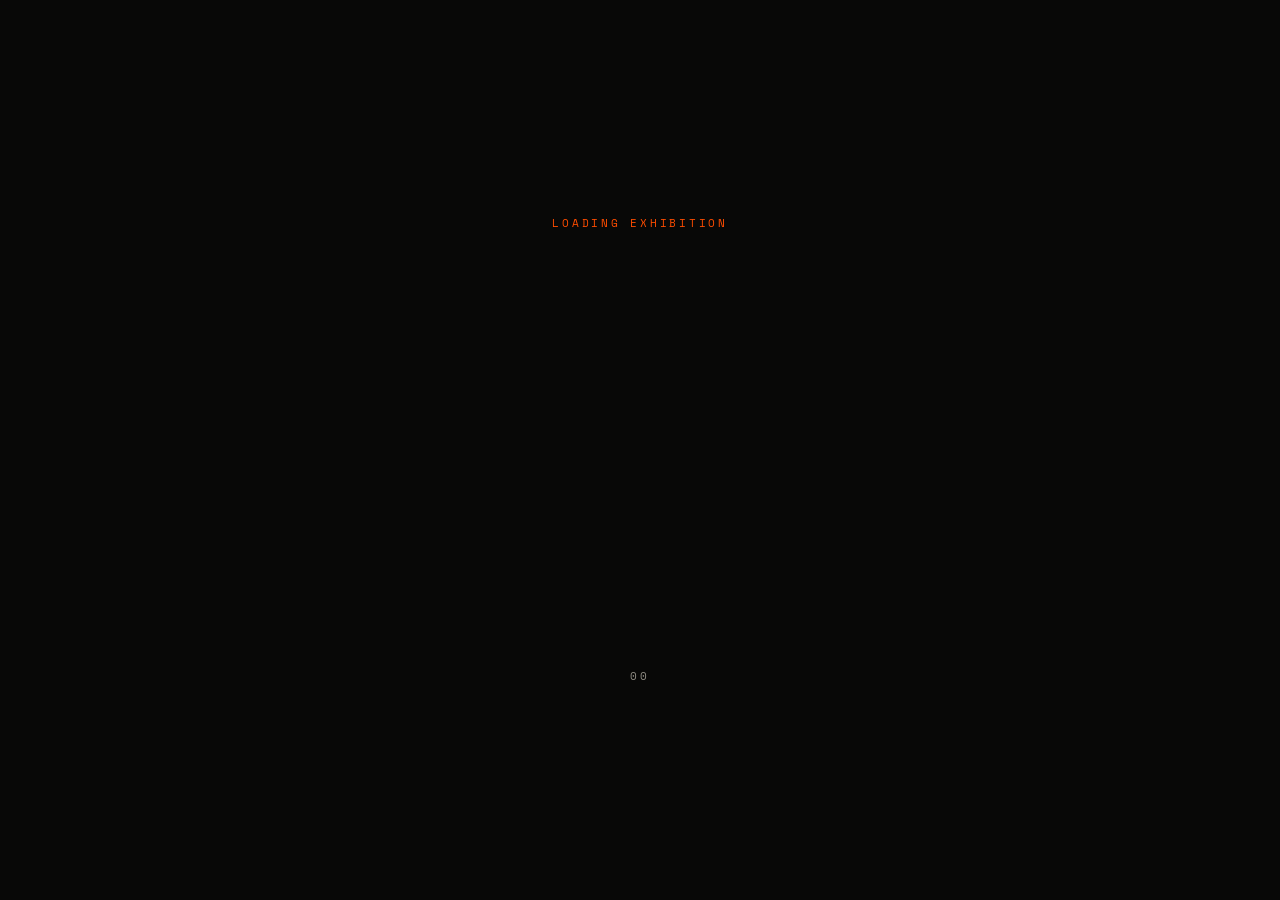
==== archive/index.html @ 97affa8d "feat: redesign photography archive with infinite scatter, cinematic orbit, and dedicated page" ====
<!DOCTYPE html>
<html lang="en">
<head>
  <meta charset="UTF-8" />
  <meta name="viewport" content="width=device-width, initial-scale=1.0, viewport-fit=cover" />
  <title>Photography Archive — Dhrumil Kadchha</title>
  <meta name="description" content="An immersive digital exhibition of photographic work by Dhrumil Kadchha." />
  <link rel="icon" type="image/png" sizes="32x32" href="/favicon-32.png" />
  <link rel="icon" type="image/png" sizes="512x512" href="/favicon-512.png" />
  <link rel="apple-touch-icon" href="/favicon-180.png" />
  <link rel="preconnect" href="https://fonts.googleapis.com" />
  <link rel="preconnect" href="https://fonts.gstatic.com" crossorigin />
  <link href="https://api.fontshare.com/v2/css?f[]=clash-display@500,600,700&display=swap" rel="stylesheet" />
  <link href="https://fonts.googleapis.com/css2?family=Space+Grotesk:wght@300..600&family=Space+Mono:wght@400;700&display=swap" rel="stylesheet" />
  <link rel="stylesheet" href="/css/style.css" />
  <link rel="stylesheet" href="/archive/css/archive.css" />
</head>
<body>

  <!-- Entrance Overlay -->
  <div class="archive-entrance" id="archiveEntrance">
    <div class="archive-entrance__panel archive-entrance__panel--top"></div>
    <div class="archive-entrance__panel archive-entrance__panel--bottom"></div>
    <div class="archive-entrance__label mono">LOADING EXHIBITION</div>
    <div class="archive-entrance__count mono" id="entranceCount">00</div>
  </div>

  <!-- Custom cursor -->
  <div class="cursor" id="cursor" aria-hidden="true">
    <div class="cursor__dot"></div>
    <div class="cursor__label"><span id="cursorLabel">VIEW</span></div>
  </div>

  <!-- Header -->
  <header class="archive-header" id="archiveHeader">
    <a href="/" class="archive-header__logo" data-hover aria-label="Back to Home">
      <span style="font-family:var(--font-wagon);font-style:italic;font-weight:300;font-size:clamp(21px,2.4vw,28px);">DK<span style="font-family:var(--font-pixel);font-style:normal;color:var(--accent);font-size:0.68em;margin-left:1px;">.</span></span>
    </a>
    <div class="archive-header__center mono">EXHIBITION · 01</div>
    <a href="/" class="archive-header__close mono" data-hover>
      <span>CLOSE</span>
      <svg width="14" height="14" viewBox="0 0 14 14" fill="none" stroke="currentColor" stroke-width="1.5"><line x1="1" y1="1" x2="13" y2="13"/><line x1="13" y1="1" x2="1" y2="13"/></svg>
    </a>
  </header>

  <!-- Mode Selector -->
  <nav class="mode-selector" id="modeSelector" aria-label="View Modes">
    <div class="mode-selector__pill">
      <button class="mode-btn is-active" data-mode="vertical" aria-label="Vertical Masonry">
        <svg viewBox="0 0 20 20" fill="none" stroke="currentColor" stroke-width="1.5"><rect x="2" y="2" width="6" height="8" rx="1"/><rect x="12" y="2" width="6" height="5" rx="1"/><rect x="2" y="13" width="6" height="5" rx="1"/><rect x="12" y="10" width="6" height="8" rx="1"/></svg>
        <span class="mode-btn__label mono">FLOW</span>
      </button>
      <button class="mode-btn" data-mode="horizontal" aria-label="Horizontal Reel">
        <svg viewBox="0 0 20 20" fill="none" stroke="currentColor" stroke-width="1.5"><rect x="1" y="5" width="5" height="10" rx="1"/><rect x="7.5" y="5" width="5" height="10" rx="1"/><rect x="14" y="5" width="5" height="10" rx="1"/></svg>
        <span class="mode-btn__label mono">REEL</span>
      </button>
      <button class="mode-btn" data-mode="grid" aria-label="Grid Explorer">
        <svg viewBox="0 0 20 20" fill="none" stroke="currentColor" stroke-width="1.5"><rect x="2" y="2" width="7" height="7" rx="1"/><rect x="11" y="2" width="7" height="7" rx="1"/><rect x="2" y="11" width="7" height="7" rx="1"/><rect x="11" y="11" width="7" height="7" rx="1"/></svg>
        <span class="mode-btn__label mono">GRID</span>
      </button>
      <button class="mode-btn" data-mode="circular" aria-label="Circular Wheel">
        <svg viewBox="0 0 20 20" fill="none" stroke="currentColor" stroke-width="1.5"><circle cx="10" cy="10" r="8"/><circle cx="10" cy="10" r="2"/></svg>
        <span class="mode-btn__label mono">ORBIT</span>
      </button>
      <button class="mode-btn" data-mode="floating" aria-label="Floating Canvas">
        <svg viewBox="0 0 20 20" fill="none" stroke="currentColor" stroke-width="1.5"><rect x="1" y="3" width="5" height="4" rx="1" transform="rotate(-8 3.5 5)"/><rect x="11" y="1" width="6" height="5" rx="1" transform="rotate(5 14 3.5)"/><rect x="3" y="12" width="5" height="6" rx="1" transform="rotate(6 5.5 15)"/><rect x="13" y="13" width="5" height="4" rx="1" transform="rotate(-4 15.5 15)"/></svg>
        <span class="mode-btn__label mono">SCATTER</span>
      </button>
    </div>
  </nav>

  <!-- Image Counter -->
  <div class="archive-counter mono" id="archiveCounter">
    <span id="counterCurrent">01</span> / <span id="counterTotal">00</span>
  </div>

  <main class="archive-main" id="archiveMain">
    <section class="gallery" id="gallery" data-mode="vertical">
      <div class="gallery__wrapper" id="galleryWrapper">
        <!-- JS injects gallery items here -->
      </div>
    </section>
  </main>

  <!-- Fullscreen Lightbox -->
  <div class="lightbox" id="lightbox" aria-hidden="true">
    <div class="lightbox__bg" id="lightboxBg"></div>
    <div class="lightbox__content">
      <div class="lightbox__header">
        <div class="lightbox__meta" id="lightboxMeta">
          <div class="lightbox__title" id="lightboxTitle"></div>
          <div class="lightbox__info mono" id="lightboxInfo"></div>
        </div>
        <button class="lightbox__close mono" id="lightboxClose" data-hover>
          CLOSE
          <svg width="14" height="14" viewBox="0 0 14 14" fill="none" stroke="currentColor" stroke-width="1.5"><line x1="1" y1="1" x2="13" y2="13"/><line x1="13" y1="1" x2="1" y2="13"/></svg>
        </button>
      </div>
      <div class="lightbox__stage" id="lightboxStage">
        <img src="" id="lightboxImg" alt="" />
      </div>
      <button class="lightbox__arrow lightbox__arrow--prev" id="lightboxPrev" aria-label="Previous">
        <svg viewBox="0 0 24 24" fill="none" stroke="currentColor" stroke-width="1.5"><path d="M15 18l-6-6 6-6"/></svg>
      </button>
      <button class="lightbox__arrow lightbox__arrow--next" id="lightboxNext" aria-label="Next">
        <svg viewBox="0 0 24 24" fill="none" stroke="currentColor" stroke-width="1.5"><path d="M9 18l6-6-6-6"/></svg>
      </button>
      <div class="lightbox__counter mono" id="lightboxCounter"></div>
    </div>
  </div>

  <!-- Scripts: GSAP loaded as regular scripts so globals are available -->
  <script src="https://cdnjs.cloudflare.com/ajax/libs/gsap/3.12.5/gsap.min.js"></script>
  <script src="https://cdnjs.cloudflare.com/ajax/libs/gsap/3.12.5/ScrollTrigger.min.js"></script>
  <script src="https://cdnjs.cloudflare.com/ajax/libs/gsap/3.12.5/Observer.min.js"></script>
  <script src="https://cdnjs.cloudflare.com/ajax/libs/gsap/3.12.5/Draggable.min.js"></script>
  <script src="https://cdnjs.cloudflare.com/ajax/libs/gsap/3.12.5/Flip.min.js"></script>

  <!-- Archive JS loaded as plain script (NOT module) so GSAP globals work -->
  <script src="/archive/js/archive.js"></script>
</body>
</html>
---- css/style.css ----
/* ============================================================
   DHRUMIL KADCHHA — Portfolio
   Dark editorial ・ Syne / Space Grotesk / Instrument Serif
   ============================================================ */

/* ---------- Self-hosted fonts ---------- */
@font-face { font-family: "Wagon"; src: url("../fonts/wagon/Wagon-ExtraLight.otf") format("opentype"); font-weight: 300; font-style: normal; font-display: swap; }
@font-face { font-family: "Wagon"; src: url("../fonts/wagon/Wagon-ExtraLightItalic.otf") format("opentype"); font-weight: 300; font-style: italic; font-display: swap; }
@font-face { font-family: "Wagon"; src: url("../fonts/wagon/Wagon-Bold.otf") format("opentype"); font-weight: 700; font-style: normal; font-display: swap; }

@font-face { font-family: "Pixelify Sans"; src: url("../fonts/pixelify-sans/PixelifySans-VariableFont_wght.ttf") format("truetype"); font-weight: 400 700; font-style: normal; font-display: swap; }

@font-face { font-family: "Mango Grotesque"; src: url("../fonts/mango-grotesque/MangoGrotesque-Regular.ttf") format("truetype"); font-weight: 400; font-style: normal; font-display: swap; }
@font-face { font-family: "Mango Grotesque"; src: url("../fonts/mango-grotesque/MangoGrotesque-Medium.ttf") format("truetype"); font-weight: 500; font-style: normal; font-display: swap; }
@font-face { font-family: "Mango Grotesque"; src: url("../fonts/mango-grotesque/MangoGrotesque-SemiBold.ttf") format("truetype"); font-weight: 600; font-style: normal; font-display: swap; }
@font-face { font-family: "Mango Grotesque"; src: url("../fonts/mango-grotesque/MangoGrotesque-Bold.ttf") format("truetype"); font-weight: 700; font-style: normal; font-display: swap; }
@font-face { font-family: "Mango Grotesque"; src: url("../fonts/mango-grotesque/MangoGrotesque-ExtraBold.ttf") format("truetype"); font-weight: 800; font-style: normal; font-display: swap; }
@font-face { font-family: "Mango Grotesque"; src: url("../fonts/mango-grotesque/MangoGrotesque-Black.ttf") format("truetype"); font-weight: 900; font-style: normal; font-display: swap; }

@font-face { font-family: "Instrument Serif"; src: url("../fonts/InstrumentSerif-Regular.ttf") format("truetype"); font-weight: 400; font-style: normal; font-display: swap; }
@font-face { font-family: "Instrument Serif"; src: url("../fonts/InstrumentSerif-Italic.ttf") format("truetype"); font-weight: 400; font-style: italic; font-display: swap; }

:root {
  --bg: #0c0c0a;
  --bg-soft: #131310;
  --bg-soft2: #1a1a16;
  --ink: #eae6dd;
  --ink-dim: #8f8c83;
  --accent: #ff4d00;
  --accent-soft: #ff6a2b;
  --line: rgba(234, 230, 221, 0.14);
  --line-soft: rgba(234, 230, 221, 0.08);
  --font-display: "Clash Display", "Space Grotesk", sans-serif;
  --font-body: "Pixelify Sans", "Space Mono", monospace;
  --font-serif: "Instrument Serif", serif;
  --font-mono: "Space Mono", ui-monospace, "SFMono-Regular", monospace;
  --font-wagon: "Wagon", "Instrument Serif", serif;
  --font-pixel: "Pixelify Sans", "Space Mono", monospace;
  --font-grotesque: "Mango Grotesque", "Space Grotesk", sans-serif;
  --pad: clamp(20px, 4vw, 64px);
  --ease: cubic-bezier(0.22, 1, 0.36, 1);
}

* { margin: 0; padding: 0; box-sizing: border-box; }

html { scrollbar-width: thin; scrollbar-color: var(--ink-dim) var(--bg); }

html.lenis, html.lenis body { height: auto; }
.lenis.lenis-smooth { scroll-behavior: auto !important; }
.lenis.lenis-stopped { overflow: clip; }

body {
  background: var(--bg);
  color: var(--ink);
  font-family: var(--font-body);
  font-weight: 300;
  line-height: 1.5;
  overflow-x: hidden;
  -webkit-font-smoothing: antialiased;
}

img { display: block; width: 100%; height: 100%; object-fit: cover; }
a { color: inherit; text-decoration: none; }
button { font: inherit; color: inherit; background: none; border: none; cursor: pointer; }

.serif { font-family: var(--font-pixel); font-style: normal; font-weight: 400; letter-spacing: 0.01em; }
.mono {
  font-family: var(--font-mono);
  font-size: 11px;
  letter-spacing: 0.14em;
  text-transform: uppercase;
  color: var(--ink-dim);
}

/* ============================================================
   ENTRANCE-STATE GATING + FAILSAFE
   Hidden-until-revealed states ONLY apply when JS is running
   (html.js). If the intro never completes, html.fx-failsafe
   forces everything visible — the page is never stuck blank.
   ============================================================ */
.js .reveal-line { opacity: 0; transform: translateY(28px); }
.js .about__text .line { transform: translateY(110%); }
.js .contact__line--serif .serif { transform: translateY(110%); }
.js .profile__imgwrap { clip-path: inset(0 0 100% 0); }
.js .contact__line:not(.contact__line--serif) .char {
  color: transparent;
  -webkit-text-stroke-width: 1.5px;
  -webkit-text-stroke-color: var(--ink);
}

.fx-failsafe .reveal-line { opacity: 1 !important; transform: none !important; }
.fx-failsafe .about__text .line,
.fx-failsafe .hero__title .char,
.fx-failsafe .section-title .char,
.fx-failsafe .contact__line .char,
.fx-failsafe .contact__line--serif .serif { transform: none !important; }
.fx-failsafe .contact__line .char { color: var(--ink) !important; -webkit-text-stroke-width: 0 !important; }
.fx-failsafe .preloader { display: none !important; }
.fx-failsafe .frame__media img { filter: none !important; }
.fx-failsafe .profile__imgwrap { clip-path: none !important; }
.fx-failsafe .career-row { opacity: 1 !important; transform: none !important; }

/* ---------- Grain ---------- */
.grain {
  position: fixed; inset: -100%;
  width: 300%; height: 300%;
  pointer-events: none;
  z-index: 200;
  opacity: 0.07;
  background-image: url("data:image/svg+xml,%3Csvg viewBox='0 0 256 256' xmlns='http://www.w3.org/2000/svg'%3E%3Cfilter id='n'%3E%3CfeTurbulence type='fractalNoise' baseFrequency='0.85' numOctaves='2' stitchTiles='stitch'/%3E%3C/filter%3E%3Crect width='100%25' height='100%25' filter='url(%23n)'/%3E%3C/svg%3E");
  animation: grain 0.6s steps(4) infinite;
}
@keyframes grain {
  0% { transform: translate(0, 0); }
  25% { transform: translate(-2%, 3%); }
  50% { transform: translate(3%, -2%); }
  75% { transform: translate(-3%, -3%); }
  100% { transform: translate(2%, 2%); }
}

/* ---------- Preloader ---------- */
.preloader { position: fixed; inset: 0; z-index: 300; display: grid; place-items: center; }
.preloader__panel { position: absolute; left: 0; width: 100%; height: 50.5%; background: #080807; }
.preloader__panel--top { top: 0; }
.preloader__panel--bottom { bottom: 0; }
.preloader__inner { position: relative; z-index: 2; text-align: center; }
.preloader__name { font-family: var(--font-display); font-weight: 600; font-size: clamp(40px, 8vw, 110px); letter-spacing: 0.02em; overflow: hidden; }
.js .preloader__name span { display: inline-block; transform: translateY(110%); }
.preloader__count { margin-top: 12px; font-family: var(--font-body); font-size: 13px; letter-spacing: 0.3em; color: var(--accent); }

/* ---------- Cursor ---------- */
.cursor { position: fixed; top: 0; left: 0; z-index: 250; pointer-events: none; mix-blend-mode: difference; }
.cursor__dot {
  position: absolute; top: -5px; left: -5px;
  width: 10px; height: 10px; border-radius: 50%;
  background: var(--ink);
  transition: transform 0.3s var(--ease);
}
.cursor__label {
  position: absolute; top: -32px; left: -32px;
  width: 64px; height: 64px; border-radius: 50%;
  background: var(--ink); color: #0c0c0a;
  display: grid; place-items: center;
  font-family: var(--font-body); font-size: 10px; letter-spacing: 0.18em;
  transform: scale(0);
  transition: transform 0.35s var(--ease);
}
.cursor.is-label .cursor__dot { transform: scale(0); }
.cursor.is-label .cursor__label { transform: scale(1); }
.cursor.is-link .cursor__dot { transform: scale(3.2); }
.cursor.is-hidden { opacity: 0; }
@media (hover: none) { .cursor { display: none; } }

/* ---------- Header / Nav (mono, horizontal) ---------- */
.header {
  position: fixed; top: 0; left: 0; right: 0; z-index: 100;
  display: flex; align-items: center; justify-content: space-between;
  padding: 20px var(--pad);
  mix-blend-mode: difference;
  background: transparent;
  border-bottom: 1px solid transparent;
  transition: transform 0.55s var(--ease), padding 0.45s var(--ease),
              background 0.45s var(--ease), border-color 0.45s var(--ease);
}
.header.is-scrolled {
  padding-top: 14px; padding-bottom: 14px;
  mix-blend-mode: normal;
  background: rgba(12, 12, 10, 0.72);
  -webkit-backdrop-filter: blur(14px) saturate(1.1);
  backdrop-filter: blur(14px) saturate(1.1);
  border-bottom: 1px solid var(--line-soft);
}
.header__logo {
  position: relative;
  display: inline-grid;
  flex-shrink: 0;
  font-family: var(--font-wagon); font-style: italic; font-weight: 300;
  font-size: clamp(21px, 2.4vw, 28px); letter-spacing: 0.01em;
  transition: font-size 0.45s var(--ease);
}
.header.is-scrolled .header__logo { font-size: clamp(20px, 2.1vw, 24px); }

.header__logo-short, .header__logo-full {
  grid-area: 1 / 1;
  white-space: nowrap;
  transition: opacity 0.5s var(--ease), transform 0.5s var(--ease), filter 0.5s var(--ease), font-size 0.45s var(--ease);
}
.header__logo-short { opacity: 0; transform: translateY(6px); filter: blur(3px); font-size: 1.35em; }
.header__logo-full { opacity: 1; transform: translateY(0); filter: blur(0); }

.header.is-scrolled .header__logo-short { opacity: 1; transform: translateY(0); filter: blur(0); }
.header.is-scrolled .header__logo-full { opacity: 0; transform: translateY(-6px); filter: blur(3px); font-size: 1.35em; }

.header.is-scrolled .header__logo:hover .header__logo-short { opacity: 0; transform: translateY(6px); filter: blur(3px); }
.header.is-scrolled .header__logo:hover .header__logo-full { opacity: 1; transform: translateY(0); filter: blur(0); }

.header__logo-dot { font-family: var(--font-pixel); font-style: normal; color: var(--accent); font-size: 0.68em; margin-left: 1px; }

/* Scroll progress hairline (sits just under the header edge) */
.progress { position: fixed; top: 0; left: 0; right: 0; height: 2px; z-index: 105; pointer-events: none; }
.progress span { display: block; height: 100%; width: 100%; background: var(--accent); transform: scaleX(0); transform-origin: left; }

.header__nav { display: flex; gap: clamp(24px, 2.8vw, 50px); }
.nav-link {
  position: relative;
  display: inline-flex; align-items: flex-start; gap: 5px;
  padding-bottom: 4px;
  font-family: var(--font-mono); font-size: 12px; letter-spacing: 0.04em; text-transform: uppercase;
}
.nav-link::after {
  content: ""; position: absolute; left: 14px; right: 0; bottom: 0; height: 1px;
  background: var(--accent);
  transform: scaleX(0); transform-origin: right;
  transition: transform 0.5s var(--ease);
}
.nav-link:hover::after, .nav-link.is-active::after { transform: scaleX(1); transform-origin: left; }
.nav-link__num { font-size: 10px; line-height: 1.6; color: var(--ink-dim); transition: color 0.4s var(--ease); }
.nav-link__label { position: relative; display: block; overflow: hidden; font-weight: 700; font-size: 15px; letter-spacing: 0.03em; }
.nav-link__label span { display: block; transition: transform 0.5s var(--ease), color 0.4s var(--ease); }
.nav-link__label span:last-child { position: absolute; left: 0; top: 0; transform: translateY(100%); color: var(--accent); }
.nav-link:hover .nav-link__label span:first-child { transform: translateY(-100%); }
.nav-link:hover .nav-link__label span:last-child { transform: translateY(0); }
.nav-link.is-active .nav-link__num { color: var(--accent); }
.nav-link.is-active .nav-link__label span:first-child { color: var(--accent); }

@keyframes pulse { 0%, 100% { opacity: 1; } 50% { opacity: 0.3; } }

.header__clock {
  font-family: var(--font-mono); font-size: 11px;
  letter-spacing: 0.08em; text-transform: uppercase; color: var(--ink-dim);
  white-space: nowrap; flex-shrink: 0;
}

/* Menu toggle (mobile) */
.nav-toggle { display: none; align-items: center; gap: 10px; font-family: var(--font-mono); font-size: 12px; letter-spacing: 0.06em; text-transform: uppercase; }
.nav-toggle__txt { position: relative; display: block; overflow: hidden; height: 1.25em; width: 6ch; /* fit the wider "CLOSE" so it isn't clipped */ }
.nav-toggle__txt span { display: block; transition: transform 0.45s var(--ease); }
.nav-toggle__txt span:last-child { position: absolute; top: 0; left: 0; transform: translateY(100%); color: var(--accent); }
.nav-toggle__icon { position: relative; width: 22px; height: 9px; }
.nav-toggle__icon i { position: absolute; left: 0; width: 100%; height: 1.5px; background: currentColor; transition: transform 0.45s var(--ease), top 0.3s var(--ease); }
.nav-toggle__icon i:first-child { top: 0; }
.nav-toggle__icon i:last-child { top: 7px; }
.is-menu-open .nav-toggle__txt span:first-child { transform: translateY(-100%); }
.is-menu-open .nav-toggle__txt span:last-child { transform: translateY(0); }
.is-menu-open .nav-toggle__icon i:first-child { top: 4px; transform: rotate(45deg); }
.is-menu-open .nav-toggle__icon i:last-child { top: 4px; transform: rotate(-45deg); }

/* Fullscreen overlay menu */
.menu { position: fixed; inset: 0; z-index: 95; visibility: hidden; }
.fx-failsafe { opacity: 1; visibility: visible; }

/* ---------- Interactive Cursor Background Glow ---------- */
.cursor-glow {
  position: fixed;
  top: 0; left: 0;
  width: 600px; height: 600px;
  border-radius: 50%;
  background: radial-gradient(circle, rgba(255, 77, 0, 0.12) 0%, rgba(255, 77, 0, 0) 70%);
  pointer-events: none;
  z-index: -1;
  mix-blend-mode: screen;
  transform: translate(-50%, -50%) scale(0);
  opacity: 0;
  will-change: transform, opacity;
  transition: opacity 0.8s var(--ease), transform 0.1s;
}
.cursor-glow.is-active {
  opacity: 1;
}
.cursor-glow.is-hovering {
  background: radial-gradient(circle, rgba(255, 77, 0, 0.22) 0%, rgba(255, 77, 0, 0) 65%);
  transform: translate(-50%, -50%) scale(1.5) !important;
  transition: transform 0.6s var(--ease), background 0.4s var(--ease);
}
.menu.is-open { visibility: visible; }
.menu__bg { position: absolute; inset: 0; background: #0a0a08; transform: scaleY(0); transform-origin: top; }
.menu__inner {
  position: relative; z-index: 1; height: 100%;
  display: flex; flex-direction: column; justify-content: center;
  padding: 96px var(--pad) 40px; opacity: 0;
}
.menu__list { list-style: none; }
.menu__item { overflow: hidden; }
.menu__item a {
  display: flex; align-items: baseline; gap: clamp(12px, 3vw, 20px);
  padding: clamp(5px, 1vh, 12px) 0;
  font-family: var(--font-display); font-weight: 600;
  font-size: clamp(40px, 13vw, 92px); line-height: 1.05;
  text-transform: uppercase; letter-spacing: -0.01em;
  transition: color 0.4s var(--ease);
}
.menu__num { font-family: var(--font-mono); font-weight: 400; font-size: clamp(11px, 2.6vw, 15px); color: var(--ink-dim); }
.menu__txt { display: inline-block; transition: transform 0.5s var(--ease); }
.menu__item a:hover { color: var(--accent); }
.menu__item a:hover .menu__txt { transform: translateX(16px); }
.menu__item a.is-active { color: var(--accent); }
.menu__item a.is-active .menu__num { color: var(--accent); }
.menu__foot {
  margin-top: clamp(32px, 6vh, 64px);
  display: flex; flex-wrap: wrap; align-items: center; gap: 14px 28px;
}
.menu__mail { font-family: var(--font-mono); font-size: clamp(15px, 4vw, 20px); transition: color 0.3s; }
.menu__mail:hover { color: var(--accent); }
.menu__socials { display: flex; gap: 18px; margin-left: auto; }
.menu__socials a { font-family: var(--font-mono); font-size: 11px; letter-spacing: 0.08em; text-transform: uppercase; color: var(--ink-dim); transition: color 0.3s; }
.menu__socials a:hover { color: var(--ink); }
.menu__clock { flex-basis: 100%; }

@media (max-width: 720px) {
  .header__nav, .header__clock { display: none; }
  .nav-toggle { display: inline-flex; }
}

/* ---------- Hero ---------- */
.hero { position: relative; min-height: 100svh; display: flex; align-items: flex-end; overflow: hidden; }
#webgl { position: absolute; inset: 0; width: 100%; height: 100%; }
.hero__content {
  position: relative; z-index: 2;
  width: 100%;
  padding: 0 var(--pad) clamp(28px, 4vh, 56px);
}
.hero__eyebrow {
  display: flex; gap: 14px; align-items: baseline;
  font-size: clamp(13px, 1.4vw, 18px);
  letter-spacing: 0.12em; text-transform: uppercase;
  margin-bottom: clamp(12px, 2vh, 28px);
}
.hero__eyebrow .serif { text-transform: none; letter-spacing: 0; font-size: 1.25em; color: var(--accent); }
.hero__eyebrow-divider { color: var(--ink-dim); }
.hero__title {
  font-family: var(--font-display);
  font-weight: 600;
  /* Conservative fluid fallback; JS fits it precisely to the viewport (fitHero). */
  font-size: clamp(34px, 9vw, 150px);
  line-height: 0.9;
  letter-spacing: -0.015em;
  white-space: nowrap;
}
/* Vertical-only reveal mask: clip top/bottom, never the sides (no letter cut). */
.hero__line {
  display: block;
  clip-path: inset(-0.04em -100vw -0.06em -100vw);
  padding-bottom: 0.02em;
}
.hero__line--offset { text-align: right; }
.hero__line .char { display: inline-block; will-change: transform; }
.hero__bottom {
  display: flex; justify-content: space-between; align-items: flex-end;
  margin-top: clamp(20px, 4vh, 48px);
  gap: 24px;
}
.hero__desc { font-size: clamp(14px, 1.5vw, 18px); color: var(--ink-dim); }
.hero__scroll { display: flex; flex-direction: column; align-items: center; gap: 10px; font-size: 11px; letter-spacing: 0.2em; text-transform: uppercase; color: var(--ink-dim); flex-shrink: 0; }
.hero__scroll-track { width: 1px; height: 56px; background: var(--line); position: relative; overflow: hidden; }
.hero__scroll-thumb { position: absolute; top: -40%; width: 100%; height: 40%; background: var(--accent); animation: scrollThumb 1.8s cubic-bezier(0.65, 0, 0.35, 1) infinite; }
@keyframes scrollThumb { 0% { top: -40%; } 100% { top: 110%; } }

/* ---------- Marquee ---------- */
.marquee { border-top: 1px solid var(--line); border-bottom: 1px solid var(--line); overflow: hidden; padding: 18px 0; }
.marquee__track { display: flex; width: max-content; will-change: transform; }
.marquee__group { display: flex; align-items: center; gap: 36px; padding-right: 36px; white-space: nowrap; }
.marquee__group span {
  font-family: var(--font-display); font-weight: 600;
  font-size: clamp(18px, 2.6vw, 34px);
  text-transform: uppercase; letter-spacing: 0.02em;
}
.marquee__group .serif { text-transform: none; font-weight: 400; color: var(--accent); }
.marquee__group em { color: var(--accent); font-style: normal; font-size: 18px; }

/* ---------- About ---------- */
.about { padding: clamp(90px, 15vh, 180px) var(--pad); max-width: 1280px; }
.about__index { margin-bottom: 36px; }
.about__index::before { content: ""; display: inline-block; width: 36px; height: 1px; background: var(--accent); vertical-align: middle; margin-right: 12px; }
.about__text {
  font-size: clamp(24px, 4vw, 54px);
  line-height: 1.25;
  font-weight: 300;
  letter-spacing: -0.01em;
}
.about__text .serif { color: var(--accent); }
.about__text .line-wrap { display: block; overflow: hidden; padding-bottom: 0.06em; }
.about__text .line { display: block; will-change: transform; }
.about__meta { display: flex; flex-wrap: wrap; gap: clamp(28px, 6vw, 90px); margin-top: clamp(40px, 8vh, 80px); }
.about__meta-item { display: flex; flex-direction: column; gap: 8px; }
.about__meta-item strong { font-weight: 500; font-size: 15px; letter-spacing: 0.02em; }

/* ---------- Profile (portrait ・ story ・ career) ---------- */
.profile {
  display: grid; grid-template-columns: 1fr;
  gap: clamp(36px, 5vw, 72px);
  margin-top: clamp(56px, 10vh, 110px);
  align-items: start;
}
.profile__media { max-width: 460px; }
.profile__imgwrap { aspect-ratio: 3 / 4; overflow: hidden; background: var(--bg-soft); }
.profile__imgwrap img {
  filter: grayscale(0.35) contrast(1.03);
  transition: filter 0.7s var(--ease);
  will-change: transform;
}
.profile__media:hover .profile__imgwrap img { filter: grayscale(0) contrast(1); }
.profile__media figcaption { margin-top: 12px; }
.profile__block { margin-bottom: clamp(22px, 3.5vh, 34px); }
.profile__block h3 { margin-bottom: 10px; }
.profile__block h3::before { content: ""; display: inline-block; width: 22px; height: 1px; background: var(--accent); vertical-align: middle; margin-right: 10px; }
.profile__block p { font-size: 15px; line-height: 1.65; font-weight: 300; color: var(--ink); max-width: 52ch; }
.profile__career { list-style: none; margin-top: clamp(28px, 4vh, 44px); border-top: 1px solid var(--line); }
.career-row {
  display: grid; grid-template-columns: minmax(140px, 0.38fr) 1fr;
  gap: 18px; align-items: baseline;
  padding: clamp(14px, 2vh, 20px) 0;
  border-bottom: 1px solid var(--line);
  transition: padding-left 0.4s var(--ease);
}
.career-row__year { color: var(--ink-dim); transition: color 0.3s var(--ease); }
.career-row__what { font-size: clamp(15px, 1.5vw, 19px); font-weight: 400; letter-spacing: 0.01em; }
.career-row__what .serif { color: var(--accent); font-size: 1.12em; }
.career-row:hover { padding-left: 10px; }
.career-row:hover .career-row__year { color: var(--accent); }
@media (min-width: 1000px) {
  .profile { grid-template-columns: minmax(300px, 0.8fr) 1.2fr; }
}
@media (max-width: 640px) {
  .career-row { grid-template-columns: 1fr; gap: 4px; }
}

/* ---------- Section title ---------- */
.section-title {
  font-family: var(--font-display); font-weight: 600;
  font-size: clamp(48px, 11vw, 180px);
  line-height: 1; letter-spacing: -0.015em;
  overflow: hidden; padding-bottom: 0.08em; margin-bottom: -0.04em;
  white-space: nowrap;
}
.section-title .char { display: inline-block; will-change: transform; }

/* ---------- Work ---------- */
.work { position: relative; }
.work__head { padding: 0 var(--pad) clamp(30px, 6vh, 60px); }
.work__pin { overflow: hidden; }
.work__track {
  display: flex; gap: clamp(20px, 3vw, 48px);
  padding: 0 var(--pad) clamp(60px, 10vh, 110px);
  width: max-content;
  will-change: transform;
}
.work-card { width: clamp(280px, 34vw, 480px); flex-shrink: 0; }
.work-card { cursor: pointer; }
.work-card__img {
  aspect-ratio: 9 / 11; overflow: hidden;
  background: var(--bg-soft);
  will-change: transform;
}
.work-card__info h3 { transition: color 0.35s var(--ease); }
.work-card:hover .work-card__info h3 { color: var(--accent); }
.work-card:focus-visible { outline: 2px solid var(--accent); outline-offset: 4px; }
.work-card__img img {
  object-fit: cover;
  transform: scale(1.08);
  transition: transform 0.9s var(--ease), filter 0.9s;
  filter: saturate(0.85);
}
.work-card:hover .work-card__img img { transform: scale(1.0); filter: saturate(1.1); }
.work-card__info { padding-top: 18px; border-top: 1px solid var(--line); margin-top: 18px; position: relative; }
.work-card__num { position: absolute; right: 0; top: 18px; color: var(--accent); }
.work-card__info h3 { font-family: var(--font-grotesque); font-weight: 600; font-size: clamp(22px, 2.4vw, 32px); text-transform: uppercase; }
.work-card__info p { color: var(--ink-dim); font-size: 14px; margin-top: 4px; }
.work-card__tags { display: flex; gap: 8px; margin-top: 14px; }
.work-card__tags span {
  font-size: 10px; letter-spacing: 0.12em; text-transform: uppercase;
  border: 1px solid var(--line); border-radius: 999px;
  padding: 5px 12px; color: var(--ink-dim);
}

/* ---------- Archive ---------- */
.archive { position: relative; padding-top: clamp(80px, 14vh, 160px); border-top: 1px solid var(--line); }
.archive__head { padding: 0 var(--pad); max-width: 1280px; }
.archive__sub { margin-top: 16px; color: var(--ink-dim); font-size: clamp(14px, 1.5vw, 17px); max-width: 46ch; }
.archive__sub .serif { color: var(--accent); font-size: 1.15em; }

/* Contact sheet — "develop the roll" */
.sheet { min-height: 100svh; display: flex; flex-direction: column; justify-content: center; padding: 8vh var(--pad); overflow: hidden; /* contain scattered cells (transforms grow scroll area) */ }
.sheet__grid {
  display: grid;
  grid-template-columns: repeat(5, 1fr);
  gap: clamp(10px, 1.4vw, 20px);
  align-items: start;
}
.sheet__cell {
  position: relative;
  aspect-ratio: 3 / 4;
  background: var(--bg-soft);
  overflow: hidden;
  cursor: zoom-in;
}
.sheet__cell:focus-visible { outline: 2px solid var(--accent); outline-offset: 3px; }
.sheet__cell img { width: 100%; height: 100%; object-fit: cover; filter: grayscale(0.55) contrast(1.08) brightness(0.92); transition: filter 0.6s var(--ease); }
.sheet__cell:hover img { filter: grayscale(0) contrast(1) brightness(1); }
.sheet__caption { text-align: center; margin-top: 28px; color: var(--ink-dim); }

/* ============================================================
   FILM REEL — draggable / inertial / develop-in-focus
   ============================================================ */
.reel {
  margin-top: clamp(40px, 7vh, 90px);
  position: relative;
  padding-bottom: clamp(30px, 5vh, 56px);
  overflow: hidden; /* clip the wide rail so it never creates page-wide scroll */
}
.reel__rail {
  display: flex;
  align-items: center;
  gap: clamp(20px, 3vw, 56px);
  padding: clamp(20px, 4vh, 60px) var(--pad);
  width: max-content;
  will-change: transform;
  cursor: grab;
  touch-action: pan-y;
}
.reel__rail.is-dragging { cursor: grabbing; }

.frame {
  position: relative;
  width: clamp(230px, 30vw, 440px);
  flex-shrink: 0;
  will-change: transform;
  transition: transform 0.6s var(--ease);
}
.frame:hover, .frame.is-focus {
  transform: scale(1.03);
  z-index: 2;
}
.frame__media {
  position: relative;
  overflow: hidden;
  background: var(--bg-soft);
  border-radius: 2px;
}
.frame__media::after {
  /* darkroom vignette while "undeveloped" */
  content: ""; position: absolute; inset: 0; z-index: 1;
  background: radial-gradient(120% 120% at 50% 50%, transparent 55%, rgba(8, 8, 7, 0.55));
  opacity: 1; transition: opacity 0.7s var(--ease);
  pointer-events: none;
}
.frame__media img {
  height: auto;
  object-fit: cover;
  filter: grayscale(0.85) contrast(1.12) brightness(0.78);
  transition: filter 1s var(--ease);
}
.frame:hover .frame__media::after,
.frame.is-focus .frame__media::after { opacity: 0; }
.frame:hover .frame__media img,
.frame.is-focus .frame__media img { filter: grayscale(0) contrast(1) brightness(1); }

.frame__cap {
  display: grid;
  grid-template-columns: auto 1fr;
  align-items: baseline;
  column-gap: 12px;
  margin-top: 16px;
  padding-top: 14px;
  border-top: 1px solid var(--line);
}
.frame__num { color: var(--accent); grid-row: 1 / span 2; }
.frame__title {
  font-family: var(--font-display); font-weight: 600;
  font-size: clamp(16px, 1.5vw, 22px);
  text-transform: uppercase; line-height: 1.05;
  letter-spacing: 0.01em;
  transition: color 0.4s var(--ease);
}
.frame.is-focus .frame__title { color: var(--ink); }
.frame__meta { font-size: 10px; margin-top: 4px; }

.reel__hud {
  display: flex; align-items: center; gap: clamp(16px, 3vw, 40px);
  padding: 0 var(--pad);
  margin-top: 8px;
}
.reel__hint { display: flex; align-items: center; gap: 9px; flex-shrink: 0; }
.reel__hint-dot { width: 6px; height: 6px; border-radius: 50%; background: var(--accent); animation: pulse 2s infinite; }
.reel__progress { flex: 1; height: 1px; background: var(--line); position: relative; overflow: hidden; }
.reel__bar { position: absolute; left: 0; top: 0; height: 100%; width: 12%; background: var(--accent); transform-origin: left; }
.reel__count { flex-shrink: 0; }
.reel__count b { color: var(--ink); font-weight: 400; }

/* ============================================================
   LIGHTBOX
   ============================================================ */
.lightbox {
  position: fixed; inset: 0; z-index: 400;
  display: flex; align-items: center; justify-content: center;
  padding: clamp(20px, 5vw, 80px);
  visibility: hidden;
}
.lightbox.is-open { visibility: visible; }
.lightbox__backdrop {
  position: absolute; inset: 0;
  background: rgba(8, 8, 7, 0.86);
  backdrop-filter: blur(8px); -webkit-backdrop-filter: blur(8px);
  opacity: 0;
}
.lightbox__stage {
  position: relative; z-index: 2;
  display: flex; flex-direction: column; align-items: center; gap: 20px;
  max-width: 100%; max-height: 100%;
}
.lightbox__imgwrap {
  overflow: hidden; border-radius: 2px;
  max-height: 76vh; max-width: min(92vw, 1100px);
  background: var(--bg-soft);
  box-shadow: 0 40px 120px rgba(0, 0, 0, 0.6);
}
.lightbox__imgwrap img { width: auto; height: auto; max-height: 76vh; max-width: min(92vw, 1100px); object-fit: contain; }
.lightbox__meta { text-align: center; }
.lightbox__meta #lightboxNum { color: var(--accent); }
.lightbox__meta h3 { font-family: var(--font-display); font-weight: 600; font-size: clamp(20px, 3vw, 36px); text-transform: uppercase; margin: 6px 0; }
.lightbox__close {
  position: absolute; top: clamp(16px, 3vw, 36px); right: clamp(16px, 3vw, 36px); z-index: 3;
  width: 52px; height: 52px; border: 1px solid var(--line); border-radius: 50%;
  display: grid; place-items: center;
  transition: background 0.3s, border-color 0.3s, transform 0.3s var(--ease);
}
.lightbox__close span { position: absolute; width: 18px; height: 1.5px; background: var(--ink); }
.lightbox__close span:first-child { transform: rotate(45deg); }
.lightbox__close span:last-child { transform: rotate(-45deg); }
.lightbox__close:hover { background: var(--accent); border-color: var(--accent); transform: rotate(90deg); }
.lightbox__nav {
  position: absolute; z-index: 3; bottom: clamp(16px, 3vw, 36px); right: clamp(16px, 3vw, 36px);
  display: flex; gap: 10px;
}
.lightbox__arrow {
  width: 52px; height: 52px; border: 1px solid var(--line); border-radius: 50%;
  display: grid; place-items: center; font-size: 18px; color: var(--ink);
  transition: background 0.3s, border-color 0.3s, color 0.3s;
}
.lightbox__arrow:hover { background: var(--ink); color: var(--bg); border-color: var(--ink); }

/* ============================================================
   PROJECT CASE STUDY (detail view) — matches the dark/orange design
   ============================================================ */
.case { position: fixed; inset: 0; z-index: 420; visibility: hidden; }
.case.is-open { visibility: visible; }
.case__backdrop { position: absolute; inset: 0; background: rgba(8, 8, 7, 0.92); backdrop-filter: blur(8px); -webkit-backdrop-filter: blur(8px); opacity: 0; }
.case__scroll { position: absolute; inset: 0; overflow-y: auto; overflow-x: hidden; -webkit-overflow-scrolling: touch; opacity: 0; }
.case__inner { max-width: 1040px; margin: 0 auto; padding: clamp(78px, 12vh, 132px) var(--pad) clamp(60px, 10vh, 110px); }
.case__close {
  position: fixed; top: clamp(16px, 3vw, 32px); right: clamp(16px, 3vw, 32px); z-index: 3;
  width: 52px; height: 52px; border: 1px solid var(--line); border-radius: 50%;
  display: grid; place-items: center; background: rgba(12, 12, 10, 0.6);
  transition: background 0.3s, border-color 0.3s, transform 0.3s var(--ease);
}
.case__close span { position: absolute; width: 18px; height: 1.5px; background: var(--ink); }
.case__close span:first-child { transform: rotate(45deg); }
.case__close span:last-child { transform: rotate(-45deg); }
.case__close:hover { background: var(--accent); border-color: var(--accent); transform: rotate(90deg); }

.case__eyebrow { display: flex; gap: 14px; align-items: center; flex-wrap: wrap; margin-bottom: 20px; }
.case__eyebrow .mono { color: var(--accent); }
.case__badge { border: 1px solid var(--accent); color: var(--accent); border-radius: 999px; padding: 5px 12px; font-family: var(--font-mono); font-size: 10px; letter-spacing: 0.1em; text-transform: uppercase; }
.case__title { font-family: var(--font-display); font-weight: 600; font-size: clamp(40px, 8vw, 100px); line-height: 0.92; letter-spacing: -0.02em; text-transform: uppercase; }
.case__kind { display: block; font-family: var(--font-body); font-weight: 400; text-transform: none; font-size: clamp(14px, 1.6vw, 19px); color: var(--ink-dim); letter-spacing: 0; margin-top: 14px; }
.case__lead { font-size: clamp(19px, 2.4vw, 30px); font-weight: 300; line-height: 1.35; letter-spacing: -0.01em; margin: clamp(26px, 4vh, 44px) 0; max-width: 34ch; }
.case__lead .serif { color: var(--accent); }
.case__hero { aspect-ratio: 16 / 10; overflow: hidden; background: var(--bg-soft); border: 1px solid var(--line-soft); margin: clamp(26px, 4vh, 44px) 0; }
.case__hero img { object-fit: contain; background: #060605; }
.case__stats { display: grid; grid-template-columns: repeat(4, 1fr); gap: 1px; background: var(--line); border: 1px solid var(--line); margin: clamp(26px, 4vh, 44px) 0; }
.case__stat { background: var(--bg); padding: clamp(18px, 3vw, 30px); }
.case__stat b { display: block; font-family: var(--font-display); font-weight: 600; font-size: clamp(24px, 3.4vw, 44px); letter-spacing: -0.02em; color: var(--accent); }
.case__stat span { font-family: var(--font-mono); font-size: 10px; letter-spacing: 0.1em; text-transform: uppercase; color: var(--ink-dim); margin-top: 8px; display: block; }
.case__label { font-family: var(--font-mono); font-size: 11px; letter-spacing: 0.14em; text-transform: uppercase; color: var(--ink-dim); margin: clamp(36px, 6vh, 64px) 0 22px; padding-top: 20px; border-top: 1px solid var(--line); }
.case__caps { display: grid; grid-template-columns: repeat(2, 1fr); gap: clamp(20px, 3vw, 38px); }
.case__cap h4 { font-family: var(--font-grotesque); font-weight: 600; font-size: clamp(17px, 1.7vw, 22px); letter-spacing: -0.01em; }
.case__cap p { color: var(--ink-dim); font-size: 15px; line-height: 1.6; margin-top: 8px; }
.case__foot { margin-top: clamp(44px, 7vh, 80px); padding-top: 26px; border-top: 1px solid var(--line); display: flex; flex-wrap: wrap; gap: 18px; align-items: center; justify-content: space-between; }
.case__tags { display: flex; flex-wrap: wrap; gap: 8px; }
.case__tags span { font-family: var(--font-mono); font-size: 10px; letter-spacing: 0.1em; text-transform: uppercase; border: 1px solid var(--line); border-radius: 999px; padding: 6px 13px; color: var(--ink-dim); }
.case__next { font-family: var(--font-mono); font-size: 12px; letter-spacing: 0.08em; text-transform: uppercase; display: inline-flex; align-items: center; gap: 10px; color: var(--ink-dim); transition: color 0.3s; }
.case__next:hover { color: var(--accent); }
.case__next b { color: var(--ink); font-weight: 400; }

@media (max-width: 760px) {
  .case__stats { grid-template-columns: repeat(2, 1fr); }
  .case__caps { grid-template-columns: 1fr; }
}

/* ---------- Contact ---------- */
.contact {
  padding: clamp(100px, 18vh, 200px) var(--pad) 36px;
  text-align: center;
  border-top: 1px solid var(--line);
  position: relative;
}
.contact > .about__index { text-align: left; }
.contact__title {
  font-family: var(--font-display); font-weight: 600;
  font-size: clamp(40px, 9vw, 130px);
  line-height: 0.95; letter-spacing: -0.015em;
  margin: clamp(30px, 6vh, 70px) 0;
  white-space: nowrap;
}
.contact__line { display: block; overflow: hidden; padding-bottom: 0.08em; margin-bottom: -0.05em; }
.contact__line .char { display: inline-block; }
.contact__line--serif .serif {
  font-size: 0.82em; color: var(--accent);
  display: inline-block;
}
.contact__btn {
  position: relative; display: inline-block;
  border: 1px solid var(--ink); border-radius: 999px;
  padding: clamp(18px, 2.5vw, 28px) clamp(36px, 5vw, 64px);
  font-size: clamp(15px, 1.8vw, 22px);
  letter-spacing: 0.04em;
  overflow: hidden;
  will-change: transform;
}
.contact__btn-fill {
  position: absolute; inset: 0;
  background: var(--accent);
  border-radius: 999px;
  transform: translateY(101%);
  transition: transform 0.5s var(--ease);
}
.contact__btn-text { position: relative; z-index: 1; transition: color 0.3s; }
.contact__btn:hover .contact__btn-fill { transform: translateY(0); }
.contact__btn:hover .contact__btn-text { color: #0c0c0a; }
.contact__foot {
  display: flex; justify-content: space-between; align-items: center; gap: 16px; flex-wrap: wrap;
  margin-top: clamp(70px, 12vh, 140px);
  padding-top: 24px;
  border-top: 1px solid var(--line);
}
.contact__socials { display: flex; gap: 24px; }
.contact__socials a {
  font-size: 12px; letter-spacing: 0.1em; text-transform: uppercase; color: var(--ink-dim);
  transition: color 0.3s;
}
.contact__socials a:hover { color: var(--accent); }

/* ---------- Link hover polish (slide-in underline) ---------- */
.menu__mail, .menu__socials a, .contact__socials a, .contact__link {
  background-image: linear-gradient(currentColor, currentColor);
  background-repeat: no-repeat;
  background-size: 0% 1px;
  background-position: left 100%;
  transition: background-size 0.45s var(--ease), color 0.3s var(--ease);
}
.menu__mail:hover, .menu__socials a:hover, .contact__socials a:hover, .contact__link:hover { background-size: 100% 1px; }

/* ---------- Lightbox FLIP clone (thumbnail → stage flight) ---------- */
.lightbox__flip {
  position: fixed; z-index: 401;
  object-fit: cover; border-radius: 2px;
  pointer-events: none;
  will-change: left, top, width, height;
}

/* ---------- Contact detail grid ---------- */
.contact__grid {
  max-width: 1180px;
  margin: clamp(48px, 8vh, 96px) auto 0;
  display: grid; grid-template-columns: repeat(4, 1fr);
  gap: 1px; background: var(--line); border: 1px solid var(--line);
  text-align: left;
}
.contact__cell { background: var(--bg); padding: clamp(20px, 3vw, 32px); display: flex; flex-direction: column; gap: 12px; }
.contact__cell h3::before { content: ""; display: inline-block; width: 18px; height: 1px; background: var(--accent); vertical-align: middle; margin-right: 10px; }
.contact__link { font-size: clamp(15px, 1.4vw, 18px); font-weight: 400; width: max-content; }
.contact__links { display: flex; flex-direction: column; gap: 8px; align-items: flex-start; }
.contact__val { font-size: clamp(14px, 1.3vw, 17px); font-weight: 400; display: flex; align-items: center; gap: 10px; }
.contact__dot { width: 8px; height: 8px; border-radius: 50%; background: #79f25e; animation: pulse 2s infinite; flex-shrink: 0; }
.contact__sub { margin-top: auto; }
@media (max-width: 900px) { .contact__grid { grid-template-columns: repeat(2, 1fr); } }
@media (max-width: 560px) { .contact__grid { grid-template-columns: 1fr; } }

/* ---------- Responsive ---------- */
@media (max-width: 900px) {
  .sheet__grid { grid-template-columns: repeat(3, 1fr); }
  .sheet__cell:nth-child(n + 10) { display: none; }
  .header__clock { display: none; }
}

@media (max-width: 700px) {
  .header { padding: 16px var(--pad); }
  .hero { align-items: flex-end; }
  .hero__bottom { flex-direction: column; align-items: flex-start; gap: 22px; }
  .hero__scroll { flex-direction: row; }
  .hero__scroll-track { width: 56px; height: 1px; }
  .hero__scroll-thumb { width: 40%; height: 100%; top: 0; left: -40%; animation: scrollThumbX 1.8s cubic-bezier(0.65, 0, 0.35, 1) infinite; }
  .sheet { min-height: auto; padding: 12vh var(--pad); }
  .sheet__grid { grid-template-columns: repeat(2, 1fr); }
  .sheet__cell:nth-child(n + 9) { display: none; }
  .frame { width: 74vw; }
  .reel__hud { flex-wrap: wrap; }
  .reel__hint { order: 2; }
  .reel__count { order: 3; margin-left: auto; }
  .reel__progress { order: 1; flex-basis: 100%; }
  .lightbox__nav { left: clamp(16px, 3vw, 36px); right: auto; }
  .contact__foot { flex-direction: column; }
}
@keyframes scrollThumbX { 0% { left: -40%; } 100% { left: 110%; } }

/* ---------- Reduced motion ---------- */
@media (prefers-reduced-motion: reduce) {
  .grain, .hero__scroll-thumb, .reel__hint-dot { animation: none; }
  .frame__media img { filter: grayscale(0.2); transform: none; }
  .frame__media::after { opacity: 0; }
  * { scroll-behavior: auto; }
}
---- archive/css/archive.css ----
/* ============================================================
   PHOTOGRAPHY ARCHIVE — Immersive Exhibition
   Uses portfolio tokens: --bg, --ink, --accent, --ink-dim, --line etc.
   ============================================================ */

/* ---------- Reset overrides for archive page ---------- */
body { background: var(--bg); color: var(--ink); overflow-x: hidden; }

/* ---------- Entrance Overlay ---------- */
.archive-entrance {
  position: fixed; inset: 0; z-index: 300;
  display: grid; place-items: center;
  pointer-events: none;
}
.archive-entrance__panel {
  position: absolute; left: 0; width: 100%; height: 50.5%;
  background: #080807;
  will-change: transform;
}
.archive-entrance__panel--top { top: 0; }
.archive-entrance__panel--bottom { bottom: 0; }
.archive-entrance__label {
  position: relative; z-index: 2;
  font-size: 11px; letter-spacing: 0.25em;
  color: var(--accent);
}
.archive-entrance__count {
  position: relative; z-index: 2;
  font-size: 11px; letter-spacing: 0.25em;
  color: var(--ink-dim); margin-top: 6px;
}

/* ---------- Archive Header ---------- */
.archive-header {
  position: fixed; top: 0; left: 0; right: 0; z-index: 120;
  display: flex; align-items: center; justify-content: space-between;
  padding: 20px var(--pad);
  background: transparent;
  transition: background 0.5s var(--ease), border-color 0.5s var(--ease);
  border-bottom: 1px solid transparent;
}
.archive-header.is-scrolled {
  background: rgba(12, 12, 10, 0.72);
  backdrop-filter: blur(14px) saturate(1.1);
  -webkit-backdrop-filter: blur(14px) saturate(1.1);
  border-bottom-color: var(--line-soft);
}
.archive-header__logo { flex-shrink: 0; }
.archive-header__center {
  position: absolute; left: 50%; transform: translateX(-50%);
  font-size: 11px; letter-spacing: 0.14em;
  color: var(--ink-dim); opacity: 0.7;
}
.archive-header__close {
  display: flex; align-items: center; gap: 8px;
  font-size: 11px; letter-spacing: 0.14em;
  color: var(--ink-dim);
  transition: color 0.3s var(--ease);
}
.archive-header__close:hover { color: var(--ink); }
.archive-header__close svg { transition: transform 0.3s var(--ease); }
.archive-header__close:hover svg { transform: rotate(90deg); }

/* ---------- Main Layout ---------- */
.archive-main {
  min-height: 100vh;
  padding-top: 100px;
  position: relative;
}

/* ---------- Mode Selector ---------- */
.mode-selector {
  position: fixed; bottom: 2rem; left: 50%;
  transform: translateX(-50%);
  z-index: 150;
  opacity: 0; /* animated in by JS */
}
.mode-selector__pill {
  display: flex; gap: 4px;
  padding: 6px;
  background: rgba(12, 12, 10, 0.75);
  backdrop-filter: blur(20px) saturate(1.2);
  -webkit-backdrop-filter: blur(20px) saturate(1.2);
  border: 1px solid var(--line);
  border-radius: 60px;
  box-shadow: 0 12px 50px rgba(0,0,0,0.6), inset 0 1px 0 rgba(255,255,255,0.04);
}
.mode-btn {
  display: flex; flex-direction: column; align-items: center; gap: 3px;
  padding: 10px 14px 6px;
  border-radius: 50px;
  background: transparent;
  color: var(--ink-dim);
  transition: all 0.4s var(--ease);
  position: relative;
}
.mode-btn svg { width: 18px; height: 18px; flex-shrink: 0; }
.mode-btn__label { font-size: 8px; letter-spacing: 0.12em; opacity: 0.5; transition: opacity 0.3s; }
.mode-btn:hover { color: var(--ink); }
.mode-btn:hover .mode-btn__label { opacity: 1; }
.mode-btn.is-active {
  color: var(--bg);
  background: var(--accent);
}
.mode-btn.is-active .mode-btn__label { color: var(--bg); opacity: 1; }

/* ---------- Image Counter ---------- */
.archive-counter {
  position: fixed; bottom: 2rem; right: var(--pad);
  z-index: 150;
  font-size: 11px; letter-spacing: 0.14em;
  color: var(--ink-dim);
  opacity: 0; /* animated in */
}

/* ============================================================
   GALLERY SHARED
   ============================================================ */
.gallery {
  width: 100%; position: relative;
  min-height: calc(100vh - 100px);
}
.gallery__wrapper {
  width: 100%; position: relative;
}

/* ---------- Gallery Item ---------- */
.gallery-item {
  position: relative; overflow: hidden;
  cursor: pointer;
  background: var(--bg-soft);
  border-radius: 3px;
  will-change: transform, opacity;
}
.gallery-item img {
  width: 100%; height: 100%; object-fit: cover; display: block;
  transition: transform 0.8s var(--ease), filter 0.6s var(--ease);
  filter: brightness(0.85) saturate(0.9);
}
.gallery-item:hover img {
  transform: scale(1.06);
  filter: brightness(1) saturate(1);
}

/* Glass overlay */
.gallery-item__glass {
  position: absolute; inset: 0;
  background: linear-gradient(180deg, transparent 40%, rgba(12,12,10,0.85) 100%);
  opacity: 0;
  transition: opacity 0.5s var(--ease);
  pointer-events: none;
}
.gallery-item:hover .gallery-item__glass { opacity: 1; }

/* Meta */
.gallery-item__info {
  position: absolute; bottom: 0; left: 0; right: 0;
  padding: 1.2rem 1rem;
  transform: translateY(8px);
  opacity: 0;
  transition: all 0.5s var(--ease);
  pointer-events: none;
}
.gallery-item:hover .gallery-item__info {
  transform: translateY(0); opacity: 1;
}
.gallery-item__num {
  font-family: var(--font-mono); font-size: 9px;
  letter-spacing: 0.2em; color: var(--accent);
  margin-bottom: 4px;
}
.gallery-item__title {
  font-family: var(--font-display); font-weight: 500;
  font-size: 1rem; line-height: 1.3;
  color: var(--ink);
}
.gallery-item__meta {
  font-family: var(--font-mono); font-size: 9px;
  letter-spacing: 0.1em; text-transform: uppercase;
  color: var(--ink-dim); margin-top: 4px;
}

/* ============================================================
   MODE: VERTICAL FLOW (MASONRY)
   ============================================================ */
.gallery[data-mode="vertical"] { padding: 0 var(--pad) 15vh; }
.gallery[data-mode="vertical"] .gallery__wrapper {
  columns: 1; column-gap: 1.5rem;
}
.gallery[data-mode="vertical"] .gallery-item {
  break-inside: avoid;
  margin-bottom: 1.5rem;
}
@media (min-width: 640px) {
  .gallery[data-mode="vertical"] .gallery__wrapper { columns: 2; }
}
@media (min-width: 1100px) {
  .gallery[data-mode="vertical"] .gallery__wrapper { columns: 3; }
}
@media (min-width: 1600px) {
  .gallery[data-mode="vertical"] .gallery__wrapper { columns: 4; }
}

/* ============================================================
   MODE: HORIZONTAL REEL
   ============================================================ */
.gallery[data-mode="horizontal"] {
  height: calc(100vh - 100px);
  overflow: hidden;
  display: flex; align-items: center;
}
.gallery[data-mode="horizontal"] .gallery__wrapper {
  display: flex; flex-wrap: nowrap;
  gap: 2vw;
  padding: 0 4vw;
  width: max-content;
  cursor: grab;
}
.gallery[data-mode="horizontal"] .gallery__wrapper:active { cursor: grabbing; }
.gallery[data-mode="horizontal"] .gallery-item {
  flex-shrink: 0;
  height: 55vh; width: auto;
  aspect-ratio: 3/4;
}

/* ============================================================
   MODE: GRID EXPLORER
   ============================================================ */
.gallery[data-mode="grid"] { padding: 0 var(--pad) 15vh; }
.gallery[data-mode="grid"] .gallery__wrapper {
  display: grid;
  grid-template-columns: repeat(auto-fill, minmax(220px, 1fr));
  gap: 0.8rem;
}
.gallery[data-mode="grid"] .gallery-item {
  aspect-ratio: 1;
}

/* ============================================================
   MODE: CIRCULAR
   ============================================================ */
.gallery[data-mode="circular"] {
  height: calc(100vh - 100px);
  overflow: hidden;
  display: flex; align-items: center; justify-content: center;
}
.gallery[data-mode="circular"] .gallery__wrapper {
  position: relative;
  width: 1px; height: 1px; /* items positioned absolutely around center */
}
.gallery[data-mode="circular"] .gallery-item {
  position: absolute;
  width: clamp(140px, 14vw, 220px);
  aspect-ratio: 3/4;
  box-shadow: 0 20px 50px rgba(0,0,0,0.6);
  border-radius: 4px;
}

/* ============================================================
   MODE: FLOATING CANVAS
   ============================================================ */
.gallery[data-mode="floating"] {
  height: calc(100vh - 100px);
  overflow: hidden;
  cursor: grab;
}
.gallery[data-mode="floating"]:active { cursor: grabbing; }
.gallery[data-mode="floating"] .gallery__wrapper {
  position: absolute;
  width: 300vw; height: 300vh;
}
.gallery[data-mode="floating"] .gallery-item {
  position: absolute;
  width: clamp(160px, 18vw, 350px);
  aspect-ratio: 2/3;
  border-radius: 6px;
  box-shadow: 0 25px 60px rgba(0,0,0,0.5);
}

/* ============================================================
   LIGHTBOX
   ============================================================ */
.lightbox {
  position: fixed; inset: 0; z-index: 500;
  visibility: hidden; pointer-events: none;
}
.lightbox.is-open { visibility: visible; pointer-events: auto; }

.lightbox__bg {
  position: absolute; inset: 0;
  background: rgba(8, 8, 7, 0.96);
  backdrop-filter: blur(30px);
  -webkit-backdrop-filter: blur(30px);
  opacity: 0;
}
.lightbox__content {
  position: relative; width: 100%; height: 100%;
  display: flex; flex-direction: column;
  z-index: 1;
}
.lightbox__header {
  display: flex; justify-content: space-between; align-items: flex-start;
  padding: 24px var(--pad);
  opacity: 0;
}
.lightbox__title {
  font-family: var(--font-display); font-weight: 500;
  font-size: clamp(1rem, 2vw, 1.4rem);
  color: var(--ink); margin-bottom: 4px;
}
.lightbox__info {
  font-size: 10px; letter-spacing: 0.12em;
  color: var(--ink-dim);
}
.lightbox__close {
  display: flex; align-items: center; gap: 8px;
  font-size: 11px; letter-spacing: 0.14em;
  color: var(--ink-dim);
  transition: color 0.3s var(--ease);
  flex-shrink: 0;
}
.lightbox__close:hover { color: var(--ink); }

.lightbox__stage {
  flex: 1; display: flex; align-items: center; justify-content: center;
  padding: 0 10vw;
  opacity: 0;
}
.lightbox__stage img {
  max-width: 100%; max-height: 70vh;
  object-fit: contain;
  border-radius: 2px;
  box-shadow: 0 30px 80px rgba(0,0,0,0.7);
}

.lightbox__arrow {
  position: absolute; top: 50%; transform: translateY(-50%);
  width: 52px; height: 52px;
  display: grid; place-items: center;
  border-radius: 50%;
  background: rgba(255,255,255,0.04);
  border: 1px solid var(--line-soft);
  color: var(--ink-dim);
  transition: all 0.3s var(--ease);
  opacity: 0;
}
.lightbox__arrow:hover {
  background: rgba(255,255,255,0.1);
  color: var(--ink);
  border-color: var(--line);
}
.lightbox__arrow svg { width: 20px; height: 20px; }
.lightbox__arrow--prev { left: var(--pad); }
.lightbox__arrow--next { right: var(--pad); }

.lightbox__counter {
  position: absolute; bottom: 24px; left: 50%;
  transform: translateX(-50%);
  font-size: 11px; letter-spacing: 0.2em;
  color: var(--ink-dim);
  opacity: 0;
}

/* ============================================================
   HOMEPAGE: ARCHIVE CTA BUTTON
   ============================================================ */
.archive-cta {
  display: flex; justify-content: center;
  padding: 4rem 0 5rem;
}
.archive-cta__btn {
  position: relative;
  display: inline-flex; align-items: center; gap: 16px;
  padding: 18px 40px;
  font-family: var(--font-mono);
  font-size: 11px; letter-spacing: 0.2em;
  text-transform: uppercase;
  color: var(--ink);
  background: transparent;
  border: 1px solid var(--line);
  border-radius: 60px;
  overflow: hidden;
  transition: border-color 0.5s var(--ease), color 0.4s var(--ease);
  text-decoration: none;
  cursor: pointer;
}
.archive-cta__btn::before {
  content: '';
  position: absolute; inset: 0;
  background: var(--accent);
  border-radius: inherit;
  transform: scaleX(0);
  transform-origin: left center;
  transition: transform 0.6s var(--ease);
  z-index: 0;
}
.archive-cta__btn:hover::before { transform: scaleX(1); }
.archive-cta__btn:hover {
  border-color: var(--accent);
  color: var(--bg);
}
.archive-cta__btn span { position: relative; z-index: 1; }
.archive-cta__btn svg {
  position: relative; z-index: 1;
  width: 18px; height: 18px;
  transition: transform 0.4s var(--ease);
}
.archive-cta__btn:hover svg { transform: translateX(4px); }

/* ---------- Responsive ---------- */
@media (max-width: 768px) {
  .archive-header__center { display: none; }
  .mode-selector { bottom: 1rem; }
  .mode-btn { padding: 8px 10px 4px; }
  .mode-btn__label { font-size: 7px; }
  .archive-counter { display: none; }
  .lightbox__stage { padding: 0 4vw; }
  .lightbox__arrow { width: 40px; height: 40px; }
}
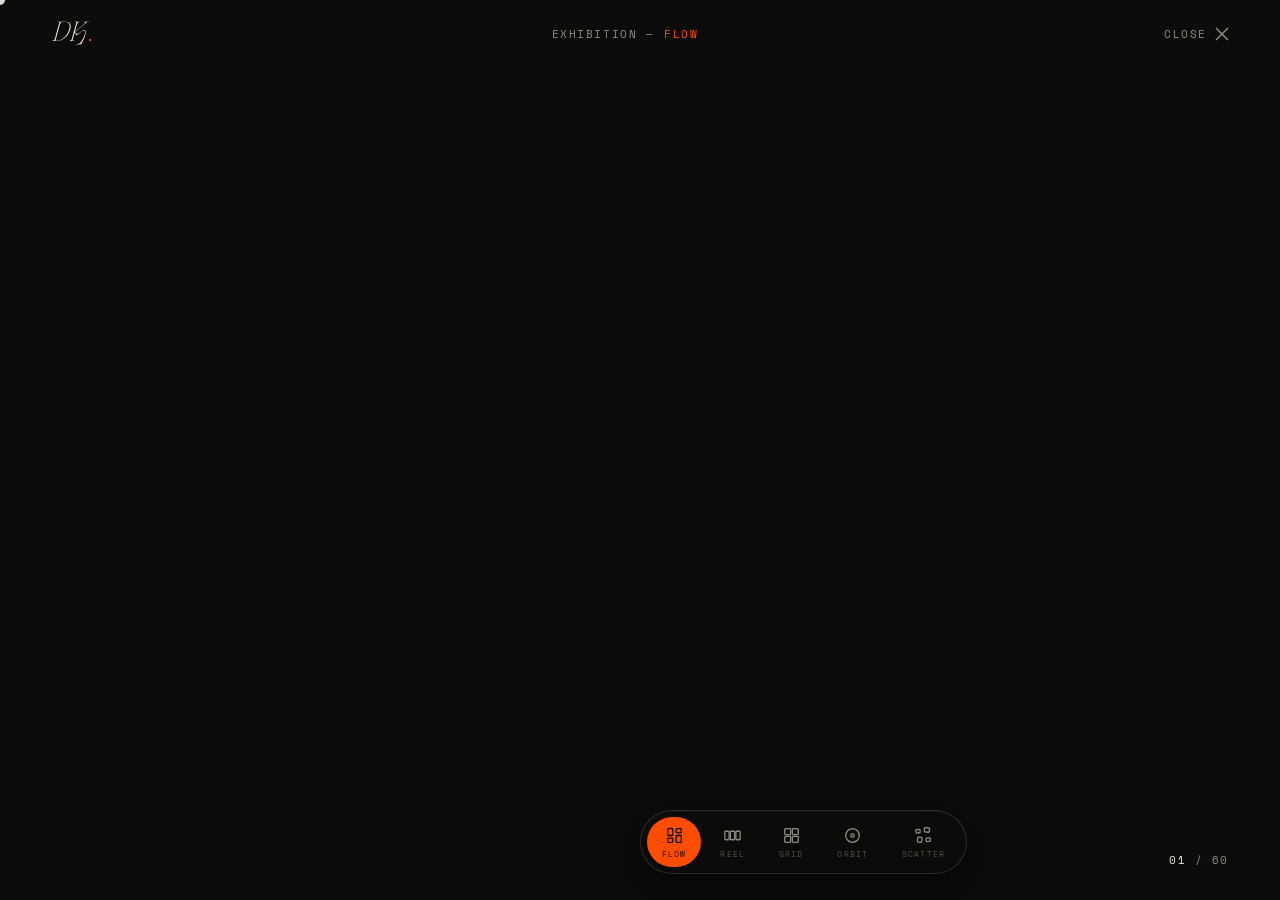
==== commit d023a70f: "Fix orbit alignment, add auto-rotation and cinematic float to scatter" ====
--- a/archive/index.html
+++ b/archive/index.html
@@ -1,10 +1,24 @@
 <!DOCTYPE html>
-<html lang="en">
+<html lang="en" class="no-js">
 <head>
   <meta charset="UTF-8" />
   <meta name="viewport" content="width=device-width, initial-scale=1.0, viewport-fit=cover" />
+  <script>
+    /* js gate + hard failsafe: if GSAP/JS ever dies, the archive still shows. */
+    (function () {
+      var d = document.documentElement;
+      d.classList.remove("no-js");
+      d.classList.add("js");
+      window.__archiveFailsafe = setTimeout(function () {
+        if (!window.__archiveReady) d.classList.add("archive-failsafe");
+      }, 7000);
+      window.addEventListener("error", function () {
+        if (!window.__archiveReady) d.classList.add("archive-failsafe");
+      });
+    })();
+  </script>
   <title>Photography Archive — Dhrumil Kadchha</title>
-  <meta name="description" content="An immersive digital exhibition of photographic work by Dhrumil Kadchha." />
+  <meta name="description" content="An immersive digital exhibition of photographic work by Dhrumil Kadchha. Five ways to wander the archive." />
   <link rel="icon" type="image/png" sizes="32x32" href="/favicon-32.png" />
   <link rel="icon" type="image/png" sizes="512x512" href="/favicon-512.png" />
   <link rel="apple-touch-icon" href="/favicon-180.png" />
@@ -12,17 +26,26 @@
   <link rel="preconnect" href="https://fonts.gstatic.com" crossorigin />
   <link href="https://api.fontshare.com/v2/css?f[]=clash-display@500,600,700&display=swap" rel="stylesheet" />
   <link href="https://fonts.googleapis.com/css2?family=Space+Grotesk:wght@300..600&family=Space+Mono:wght@400;700&display=swap" rel="stylesheet" />
-  <link rel="stylesheet" href="/css/style.css" />
-  <link rel="stylesheet" href="/archive/css/archive.css" />
+  <link rel="stylesheet" href="/css/style.css?v=3" />
+  <link rel="stylesheet" href="/archive/css/archive.css?v=3" />
+  <noscript><style>.archive-entrance { display: none; } .mode-selector, .archive-counter { opacity: 1 !important; transform: none !important; }</style></noscript>
 </head>
 <body>
 
-  <!-- Entrance Overlay -->
+  <!-- Entrance -->
   <div class="archive-entrance" id="archiveEntrance">
     <div class="archive-entrance__panel archive-entrance__panel--top"></div>
     <div class="archive-entrance__panel archive-entrance__panel--bottom"></div>
     <div class="archive-entrance__label mono">LOADING EXHIBITION</div>
-    <div class="archive-entrance__count mono" id="entranceCount">00</div>
+    <div class="archive-entrance__bar"><i id="entranceBar"></i></div>
+    <div class="archive-entrance__count mono" id="entranceCount">00 / 60</div>
+  </div>
+
+  <!-- Wipe (archive → home) -->
+  <div class="wipe" id="wipe" aria-hidden="true">
+    <div class="wipe__panel wipe__panel--top"></div>
+    <div class="wipe__panel wipe__panel--bottom"></div>
+    <div class="wipe__label">PORTFOLIO</div>
   </div>
 
   <!-- Custom cursor -->
@@ -33,10 +56,8 @@
 
   <!-- Header -->
   <header class="archive-header" id="archiveHeader">
-    <a href="/" class="archive-header__logo" data-hover aria-label="Back to Home">
-      <span style="font-family:var(--font-wagon);font-style:italic;font-weight:300;font-size:clamp(21px,2.4vw,28px);">DK<span style="font-family:var(--font-pixel);font-style:normal;color:var(--accent);font-size:0.68em;margin-left:1px;">.</span></span>
-    </a>
-    <div class="archive-header__center mono">EXHIBITION · 01</div>
+    <a href="/" class="archive-header__logo" data-hover aria-label="Back to Home">DK<i>.</i></a>
+    <div class="archive-header__center mono">EXHIBITION — <em id="headerMode">FLOW</em></div>
     <a href="/" class="archive-header__close mono" data-hover>
       <span>CLOSE</span>
       <svg width="14" height="14" viewBox="0 0 14 14" fill="none" stroke="currentColor" stroke-width="1.5"><line x1="1" y1="1" x2="13" y2="13"/><line x1="13" y1="1" x2="1" y2="13"/></svg>
@@ -44,79 +65,85 @@
   </header>
 
   <!-- Mode Selector -->
-  <nav class="mode-selector" id="modeSelector" aria-label="View Modes">
+  <nav class="mode-selector" id="modeSelector" aria-label="View modes">
     <div class="mode-selector__pill">
-      <button class="mode-btn is-active" data-mode="vertical" aria-label="Vertical Masonry">
+      <button class="mode-btn is-active" data-mode="vertical" aria-label="Flow — vertical masonry" aria-pressed="true">
         <svg viewBox="0 0 20 20" fill="none" stroke="currentColor" stroke-width="1.5"><rect x="2" y="2" width="6" height="8" rx="1"/><rect x="12" y="2" width="6" height="5" rx="1"/><rect x="2" y="13" width="6" height="5" rx="1"/><rect x="12" y="10" width="6" height="8" rx="1"/></svg>
         <span class="mode-btn__label mono">FLOW</span>
       </button>
-      <button class="mode-btn" data-mode="horizontal" aria-label="Horizontal Reel">
+      <button class="mode-btn" data-mode="horizontal" aria-label="Reel — horizontal gallery" aria-pressed="false">
         <svg viewBox="0 0 20 20" fill="none" stroke="currentColor" stroke-width="1.5"><rect x="1" y="5" width="5" height="10" rx="1"/><rect x="7.5" y="5" width="5" height="10" rx="1"/><rect x="14" y="5" width="5" height="10" rx="1"/></svg>
         <span class="mode-btn__label mono">REEL</span>
       </button>
-      <button class="mode-btn" data-mode="grid" aria-label="Grid Explorer">
+      <button class="mode-btn" data-mode="grid" aria-label="Grid explorer" aria-pressed="false">
         <svg viewBox="0 0 20 20" fill="none" stroke="currentColor" stroke-width="1.5"><rect x="2" y="2" width="7" height="7" rx="1"/><rect x="11" y="2" width="7" height="7" rx="1"/><rect x="2" y="11" width="7" height="7" rx="1"/><rect x="11" y="11" width="7" height="7" rx="1"/></svg>
         <span class="mode-btn__label mono">GRID</span>
       </button>
-      <button class="mode-btn" data-mode="circular" aria-label="Circular Wheel">
+      <button class="mode-btn" data-mode="circular" aria-label="Orbit — circular wheel" aria-pressed="false">
         <svg viewBox="0 0 20 20" fill="none" stroke="currentColor" stroke-width="1.5"><circle cx="10" cy="10" r="8"/><circle cx="10" cy="10" r="2"/></svg>
         <span class="mode-btn__label mono">ORBIT</span>
       </button>
-      <button class="mode-btn" data-mode="floating" aria-label="Floating Canvas">
+      <button class="mode-btn" data-mode="floating" aria-label="Scatter — floating canvas" aria-pressed="false">
         <svg viewBox="0 0 20 20" fill="none" stroke="currentColor" stroke-width="1.5"><rect x="1" y="3" width="5" height="4" rx="1" transform="rotate(-8 3.5 5)"/><rect x="11" y="1" width="6" height="5" rx="1" transform="rotate(5 14 3.5)"/><rect x="3" y="12" width="5" height="6" rx="1" transform="rotate(6 5.5 15)"/><rect x="13" y="13" width="5" height="4" rx="1" transform="rotate(-4 15.5 15)"/></svg>
         <span class="mode-btn__label mono">SCATTER</span>
       </button>
     </div>
   </nav>
 
-  <!-- Image Counter -->
+  <!-- HUD -->
   <div class="archive-counter mono" id="archiveCounter">
-    <span id="counterCurrent">01</span> / <span id="counterTotal">00</span>
+    <span id="counterCurrent">01</span> / <span id="counterTotal">60</span>
+  </div>
+  <div class="gallery-hint mono" id="galleryHint"></div>
+  <div class="zoom-hud" id="zoomHud" aria-hidden="true">
+    <button id="zoomOut" aria-label="Zoom out">−</button>
+    <span class="zoom-hud__val" id="zoomVal">100%</span>
+    <button id="zoomIn" aria-label="Zoom in">+</button>
+  </div>
+  <div class="orbit-caption" id="orbitCaption" aria-hidden="true">
+    <div class="orbit-caption__title" id="orbitCaptionTitle"></div>
+    <div class="orbit-caption__meta mono" id="orbitCaptionMeta"></div>
   </div>
 
   <main class="archive-main" id="archiveMain">
-    <section class="gallery" id="gallery" data-mode="vertical">
+    <section class="gallery" id="gallery" data-mode="vertical" aria-label="Photography archive">
+      <div class="orbit-ring" id="orbitRing" aria-hidden="true"></div>
       <div class="gallery__wrapper" id="galleryWrapper">
-        <!-- JS injects gallery items here -->
+        <!-- items injected from /data/images.json -->
       </div>
     </section>
   </main>
 
-  <!-- Fullscreen Lightbox -->
-  <div class="lightbox" id="lightbox" aria-hidden="true">
-    <div class="lightbox__bg" id="lightboxBg"></div>
-    <div class="lightbox__content">
-      <div class="lightbox__header">
-        <div class="lightbox__meta" id="lightboxMeta">
-          <div class="lightbox__title" id="lightboxTitle"></div>
-          <div class="lightbox__info mono" id="lightboxInfo"></div>
+  <!-- Fullscreen viewer (namespaced .xlb — never collides with the homepage lightbox) -->
+  <div class="xlb" id="xlb" aria-hidden="true" role="dialog" aria-modal="true" aria-label="Photo viewer">
+    <div class="xlb__bg" id="xlbBg"></div>
+    <div class="xlb__content">
+      <div class="xlb__header">
+        <div class="xlb__meta">
+          <div class="xlb__title" id="xlbTitle"></div>
+          <div class="xlb__info mono" id="xlbInfo"></div>
         </div>
-        <button class="lightbox__close mono" id="lightboxClose" data-hover>
+        <button class="xlb__close mono" id="xlbClose" data-hover>
           CLOSE
           <svg width="14" height="14" viewBox="0 0 14 14" fill="none" stroke="currentColor" stroke-width="1.5"><line x1="1" y1="1" x2="13" y2="13"/><line x1="13" y1="1" x2="1" y2="13"/></svg>
         </button>
       </div>
-      <div class="lightbox__stage" id="lightboxStage">
-        <img src="" id="lightboxImg" alt="" />
+      <div class="xlb__stage" id="xlbStage">
+        <img src="" id="xlbImg" alt="" />
       </div>
-      <button class="lightbox__arrow lightbox__arrow--prev" id="lightboxPrev" aria-label="Previous">
+      <button class="xlb__arrow xlb__arrow--prev" id="xlbPrev" aria-label="Previous photo">
         <svg viewBox="0 0 24 24" fill="none" stroke="currentColor" stroke-width="1.5"><path d="M15 18l-6-6 6-6"/></svg>
       </button>
-      <button class="lightbox__arrow lightbox__arrow--next" id="lightboxNext" aria-label="Next">
+      <button class="xlb__arrow xlb__arrow--next" id="xlbNext" aria-label="Next photo">
         <svg viewBox="0 0 24 24" fill="none" stroke="currentColor" stroke-width="1.5"><path d="M9 18l6-6-6-6"/></svg>
       </button>
-      <div class="lightbox__counter mono" id="lightboxCounter"></div>
+      <div class="xlb__counter mono" id="xlbCounter"></div>
     </div>
   </div>
 
-  <!-- Scripts: GSAP loaded as regular scripts so globals are available -->
-  <script src="https://cdnjs.cloudflare.com/ajax/libs/gsap/3.12.5/gsap.min.js"></script>
-  <script src="https://cdnjs.cloudflare.com/ajax/libs/gsap/3.12.5/ScrollTrigger.min.js"></script>
-  <script src="https://cdnjs.cloudflare.com/ajax/libs/gsap/3.12.5/Observer.min.js"></script>
-  <script src="https://cdnjs.cloudflare.com/ajax/libs/gsap/3.12.5/Draggable.min.js"></script>
-  <script src="https://cdnjs.cloudflare.com/ajax/libs/gsap/3.12.5/Flip.min.js"></script>
-
-  <!-- Archive JS loaded as plain script (NOT module) so GSAP globals work -->
-  <script src="/archive/js/archive.js"></script>
+  <script src="https://cdn.jsdelivr.net/npm/gsap@3.12.5/dist/gsap.min.js"></script>
+  <script src="https://cdn.jsdelivr.net/npm/gsap@3.12.5/dist/ScrollTrigger.min.js"></script>
+  <script src="https://cdn.jsdelivr.net/npm/lenis@1.1.18/dist/lenis.min.js"></script>
+  <script src="/archive/js/archive.js?v=3"></script>
 </body>
 </html>
--- a/css/style.css
+++ b/css/style.css
@@ -775,6 +775,58 @@
 @media (max-width: 900px) { .contact__grid { grid-template-columns: repeat(2, 1fr); } }
 @media (max-width: 560px) { .contact__grid { grid-template-columns: 1fr; } }
 
+/* ---------- Archive CTA (homepage → /archive) ---------- */
+.archive-cta {
+  display: flex; justify-content: center;
+  padding: 4rem 0 5rem;
+}
+.archive-cta__btn {
+  position: relative;
+  display: inline-flex; align-items: center; gap: 16px;
+  padding: 18px 40px;
+  font-family: var(--font-mono);
+  font-size: 11px; letter-spacing: 0.2em;
+  text-transform: uppercase;
+  color: var(--ink);
+  border: 1px solid var(--line);
+  border-radius: 60px;
+  overflow: hidden;
+  transition: border-color 0.5s var(--ease), color 0.4s var(--ease);
+  cursor: pointer;
+}
+.archive-cta__btn::before {
+  content: '';
+  position: absolute; inset: 0;
+  background: var(--accent);
+  border-radius: inherit;
+  transform: scaleX(0);
+  transform-origin: left center;
+  transition: transform 0.6s var(--ease);
+}
+.archive-cta__btn:hover::before { transform: scaleX(1); }
+.archive-cta__btn:hover { border-color: var(--accent); color: var(--bg); }
+.archive-cta__btn span, .archive-cta__btn svg { position: relative; z-index: 1; }
+.archive-cta__btn svg { width: 18px; height: 18px; transition: transform 0.4s var(--ease); }
+.archive-cta__btn:hover svg { transform: translateX(4px); }
+
+/* ---------- Page wipe (homepage → /archive) ---------- */
+.wipe { position: fixed; inset: 0; z-index: 400; pointer-events: none; visibility: hidden; }
+.wipe.is-active { visibility: visible; pointer-events: auto; }
+.wipe__panel {
+  position: absolute; left: 0; width: 100%; height: 50.5%;
+  background: #080807;
+  will-change: transform;
+}
+.wipe__panel--top { top: 0; transform: translateY(-101%); }
+.wipe__panel--bottom { bottom: 0; transform: translateY(101%); }
+.wipe__label {
+  position: absolute; top: 50%; left: 50%;
+  transform: translate(-50%, -50%);
+  font-family: var(--font-mono); font-size: 11px;
+  letter-spacing: 0.3em; text-transform: uppercase;
+  color: var(--accent); opacity: 0;
+}
+
 /* ---------- Responsive ---------- */
 @media (max-width: 900px) {
   .sheet__grid { grid-template-columns: repeat(3, 1fr); }
--- a/archive/css/archive.css
+++ b/archive/css/archive.css
@@ -1,16 +1,25 @@
 /* ============================================================
-   PHOTOGRAPHY ARCHIVE — Immersive Exhibition
-   Uses portfolio tokens: --bg, --ink, --accent, --ink-dim, --line etc.
-   ============================================================ */
-
-/* ---------- Reset overrides for archive page ---------- */
-body { background: var(--bg); color: var(--ink); overflow-x: hidden; }
-
-/* ---------- Entrance Overlay ---------- */
+   PHOTOGRAPHY ARCHIVE — Interactive Digital Exhibition
+   Loaded ONLY on /archive/. Shares tokens with css/style.css
+   (--bg, --ink, --accent, --line, --pad, --ease, font vars).
+   Lightbox is namespaced .xlb so it can never collide with the
+   homepage .lightbox viewer.
+   ============================================================ */
+
+body {
+  background: var(--bg);
+  color: var(--ink);
+  overflow-x: hidden;
+}
+body.is-fixed-mode { overflow: hidden; height: 100vh; }
+
+/* ============================================================
+   ENTRANCE OVERLAY (+ hard failsafe)
+   ============================================================ */
 .archive-entrance {
   position: fixed; inset: 0; z-index: 300;
-  display: grid; place-items: center;
-  pointer-events: none;
+  display: grid; place-content: center; justify-items: center;
+  gap: 10px;
 }
 .archive-entrance__panel {
   position: absolute; left: 0; width: 100%; height: 50.5%;
@@ -21,23 +30,61 @@
 .archive-entrance__panel--bottom { bottom: 0; }
 .archive-entrance__label {
   position: relative; z-index: 2;
-  font-size: 11px; letter-spacing: 0.25em;
+  font-size: 11px; letter-spacing: 0.3em;
   color: var(--accent);
 }
 .archive-entrance__count {
   position: relative; z-index: 2;
   font-size: 11px; letter-spacing: 0.25em;
-  color: var(--ink-dim); margin-top: 6px;
-}
-
-/* ---------- Archive Header ---------- */
+  color: var(--ink-dim);
+}
+.archive-entrance__bar {
+  position: relative; z-index: 2;
+  width: 140px; height: 1px;
+  background: var(--line-soft);
+  overflow: hidden;
+}
+.archive-entrance__bar i {
+  position: absolute; inset: 0;
+  background: var(--accent);
+  transform: scaleX(0);
+  transform-origin: left center;
+}
+/* JS/GSAP died → force the page usable (mirrors homepage fx-failsafe) */
+html.archive-failsafe .archive-entrance { display: none !important; }
+html.archive-failsafe .gallery-item { opacity: 1 !important; transform: none !important; visibility: visible !important; }
+html.archive-failsafe .mode-selector,
+html.archive-failsafe .archive-counter { opacity: 1 !important; transform: none !important; }
+
+/* ============================================================
+   PAGE WIPE (archive → home)
+   ============================================================ */
+.wipe { position: fixed; inset: 0; z-index: 400; pointer-events: none; visibility: hidden; }
+.wipe.is-active { visibility: visible; pointer-events: auto; }
+.wipe__panel {
+  position: absolute; left: 0; width: 100%; height: 50.5%;
+  background: #080807;
+  will-change: transform;
+}
+.wipe__panel--top { top: 0; transform: translateY(-101%); }
+.wipe__panel--bottom { bottom: 0; transform: translateY(101%); }
+.wipe__label {
+  position: absolute; top: 50%; left: 50%;
+  transform: translate(-50%, -50%);
+  font-family: var(--font-mono); font-size: 11px;
+  letter-spacing: 0.3em; text-transform: uppercase;
+  color: var(--accent); opacity: 0;
+}
+
+/* ============================================================
+   HEADER
+   ============================================================ */
 .archive-header {
   position: fixed; top: 0; left: 0; right: 0; z-index: 120;
   display: flex; align-items: center; justify-content: space-between;
   padding: 20px var(--pad);
-  background: transparent;
+  border-bottom: 1px solid transparent;
   transition: background 0.5s var(--ease), border-color 0.5s var(--ease);
-  border-bottom: 1px solid transparent;
 }
 .archive-header.is-scrolled {
   background: rgba(12, 12, 10, 0.72);
@@ -45,11 +92,25 @@
   -webkit-backdrop-filter: blur(14px) saturate(1.1);
   border-bottom-color: var(--line-soft);
 }
-.archive-header__logo { flex-shrink: 0; }
+.archive-header__logo {
+  flex-shrink: 0;
+  font-family: var(--font-wagon); font-style: italic; font-weight: 300;
+  font-size: clamp(21px, 2.4vw, 28px);
+  line-height: 1;
+}
+.archive-header__logo i {
+  font-family: var(--font-pixel); font-style: normal;
+  color: var(--accent); font-size: 0.68em; margin-left: 1px;
+}
 .archive-header__center {
   position: absolute; left: 50%; transform: translateX(-50%);
   font-size: 11px; letter-spacing: 0.14em;
-  color: var(--ink-dim); opacity: 0.7;
+  color: var(--ink-dim);
+  display: flex; align-items: center; gap: 10px;
+}
+.archive-header__center em {
+  font-style: normal; color: var(--accent);
+  display: inline-block; min-width: 64px; text-align: left;
 }
 .archive-header__close {
   display: flex; align-items: center; gap: 8px;
@@ -58,362 +119,434 @@
   transition: color 0.3s var(--ease);
 }
 .archive-header__close:hover { color: var(--ink); }
-.archive-header__close svg { transition: transform 0.3s var(--ease); }
+.archive-header__close svg { transition: transform 0.4s var(--ease); }
 .archive-header__close:hover svg { transform: rotate(90deg); }
 
-/* ---------- Main Layout ---------- */
-.archive-main {
-  min-height: 100vh;
-  padding-top: 100px;
-  position: relative;
-}
-
-/* ---------- Mode Selector ---------- */
+/* ============================================================
+   HUD — mode selector / counter / hint / zoom
+   ============================================================ */
 .mode-selector {
-  position: fixed; bottom: 2rem; left: 50%;
-  transform: translateX(-50%);
+  position: fixed; bottom: 1.6rem; left: 50%;
   z-index: 150;
-  opacity: 0; /* animated in by JS */
+  opacity: 0; transform: translate(-50%, 24px); /* animated in by JS */
 }
 .mode-selector__pill {
   display: flex; gap: 4px;
   padding: 6px;
-  background: rgba(12, 12, 10, 0.75);
+  background: rgba(12, 12, 10, 0.7);
   backdrop-filter: blur(20px) saturate(1.2);
   -webkit-backdrop-filter: blur(20px) saturate(1.2);
   border: 1px solid var(--line);
   border-radius: 60px;
-  box-shadow: 0 12px 50px rgba(0,0,0,0.6), inset 0 1px 0 rgba(255,255,255,0.04);
+  box-shadow: 0 12px 50px rgba(0, 0, 0, 0.6), inset 0 1px 0 rgba(255, 255, 255, 0.04);
 }
 .mode-btn {
-  display: flex; flex-direction: column; align-items: center; gap: 3px;
-  padding: 10px 14px 6px;
+  display: flex; flex-direction: column; align-items: center; gap: 4px;
+  padding: 10px 15px 7px;
   border-radius: 50px;
-  background: transparent;
-  color: var(--ink-dim);
-  transition: all 0.4s var(--ease);
+  color: var(--ink-dim);
+  transition: color 0.35s var(--ease), background-color 0.35s var(--ease), transform 0.35s var(--ease);
   position: relative;
 }
-.mode-btn svg { width: 18px; height: 18px; flex-shrink: 0; }
-.mode-btn__label { font-size: 8px; letter-spacing: 0.12em; opacity: 0.5; transition: opacity 0.3s; }
-.mode-btn:hover { color: var(--ink); }
+.mode-btn svg { width: 17px; height: 17px; flex-shrink: 0; }
+.mode-btn__label { font-size: 8px; letter-spacing: 0.14em; opacity: 0.55; transition: opacity 0.3s; }
+.mode-btn:hover { color: var(--ink); transform: translateY(-2px); }
 .mode-btn:hover .mode-btn__label { opacity: 1; }
-.mode-btn.is-active {
-  color: var(--bg);
-  background: var(--accent);
-}
+.mode-btn.is-active { color: var(--bg); background: var(--accent); }
 .mode-btn.is-active .mode-btn__label { color: var(--bg); opacity: 1; }
-
-/* ---------- Image Counter ---------- */
+.mode-btn:focus-visible { outline: 1px solid var(--accent); outline-offset: 2px; }
+
 .archive-counter {
   position: fixed; bottom: 2rem; right: var(--pad);
   z-index: 150;
   font-size: 11px; letter-spacing: 0.14em;
   color: var(--ink-dim);
+  text-align: right;
   opacity: 0; /* animated in */
 }
-
-/* ============================================================
-   GALLERY SHARED
-   ============================================================ */
-.gallery {
-  width: 100%; position: relative;
-  min-height: calc(100vh - 100px);
-}
-.gallery__wrapper {
-  width: 100%; position: relative;
-}
-
-/* ---------- Gallery Item ---------- */
+.archive-counter #counterCurrent { color: var(--ink); }
+
+.gallery-hint {
+  position: fixed; bottom: 2rem; left: var(--pad);
+  z-index: 150;
+  font-size: 10px; letter-spacing: 0.2em;
+  color: var(--ink-dim);
+  opacity: 0;
+  pointer-events: none;
+}
+
+.zoom-hud {
+  position: fixed; bottom: 4.4rem; left: var(--pad);
+  z-index: 150;
+  display: flex; align-items: center; gap: 2px;
+  padding: 4px;
+  background: rgba(12, 12, 10, 0.7);
+  border: 1px solid var(--line-soft);
+  border-radius: 40px;
+  backdrop-filter: blur(14px);
+  -webkit-backdrop-filter: blur(14px);
+  opacity: 0; visibility: hidden;
+  transform: translateY(10px);
+  transition: opacity 0.45s var(--ease), transform 0.45s var(--ease), visibility 0s 0.45s;
+}
+.zoom-hud.is-visible { opacity: 1; visibility: visible; transform: none; transition-delay: 0s; }
+.zoom-hud button {
+  width: 30px; height: 30px;
+  display: grid; place-items: center;
+  border-radius: 50%;
+  color: var(--ink-dim);
+  font-family: var(--font-mono); font-size: 13px;
+  transition: color 0.3s, background-color 0.3s;
+}
+.zoom-hud button:hover { color: var(--bg); background: var(--accent); }
+.zoom-hud__val {
+  font-family: var(--font-mono); font-size: 9px; letter-spacing: 0.08em;
+  color: var(--ink-dim); min-width: 40px; text-align: center;
+}
+
+/* Orbit focus caption */
+.orbit-caption {
+  position: fixed; bottom: 6.4rem; left: 50%;
+  transform: translateX(-50%);
+  z-index: 140;
+  text-align: center;
+  pointer-events: none;
+  opacity: 0; visibility: hidden;
+}
+.orbit-caption.is-visible { visibility: visible; }
+.orbit-caption__title {
+  font-family: var(--font-display); font-weight: 500;
+  font-size: clamp(15px, 1.6vw, 20px);
+  color: var(--ink);
+}
+.orbit-caption__meta {
+  margin-top: 4px;
+  font-size: 9px; letter-spacing: 0.18em;
+  color: var(--ink-dim);
+}
+
+/* ============================================================
+   GALLERY — shared
+   ============================================================ */
+.archive-main { min-height: 100vh; padding-top: 96px; position: relative; }
+
+.gallery { width: 100%; position: relative; min-height: calc(100vh - 96px); }
+.gallery__wrapper { width: 100%; position: relative; }
+.gallery.is-switching { pointer-events: none; }
+
+/* Orbit ring hairline */
+.orbit-ring {
+  position: absolute;
+  border: 1px solid var(--line-soft);
+  border-radius: 50%;
+  pointer-events: none;
+  opacity: 0;
+}
+
+/* ---------- Item ---------- */
 .gallery-item {
-  position: relative; overflow: hidden;
+  position: relative;
   cursor: pointer;
+  border-radius: 4px;
   background: var(--bg-soft);
-  border-radius: 3px;
-  will-change: transform, opacity;
-}
-.gallery-item img {
+  will-change: transform;
+  transform-style: preserve-3d;
+  outline: none;
+}
+.gallery-item:focus-visible { box-shadow: 0 0 0 1.5px var(--accent); }
+.gallery-item__media {
+  position: absolute; inset: 0;
+  overflow: hidden;
+  border-radius: inherit;
+  transform: translateZ(0);
+}
+.gallery-item__media img {
   width: 100%; height: 100%; object-fit: cover; display: block;
-  transition: transform 0.8s var(--ease), filter 0.6s var(--ease);
+  opacity: 0;
+  transform: scale(1.1);
+  filter: blur(16px) brightness(0.85) saturate(0.9);
+  transition: opacity 0.7s var(--ease), transform 1.2s var(--ease), filter 1s var(--ease);
+}
+.gallery-item.is-loaded .gallery-item__media img {
+  opacity: 1; transform: none;
   filter: brightness(0.85) saturate(0.9);
 }
-.gallery-item:hover img {
-  transform: scale(1.06);
+.gallery-item.is-loaded:hover .gallery-item__media img,
+.gallery-item.is-loaded.is-focus .gallery-item__media img {
+  transform: scale(1.05);
   filter: brightness(1) saturate(1);
 }
-
-/* Glass overlay */
+/* depth shadow on hover */
+.gallery-item::after {
+  content: '';
+  position: absolute; inset: 0;
+  border-radius: inherit;
+  box-shadow: 0 30px 70px rgba(0, 0, 0, 0.65);
+  opacity: 0;
+  transition: opacity 0.5s var(--ease);
+  pointer-events: none;
+  z-index: -1;
+}
+.gallery-item:hover::after { opacity: 1; }
+
+/* glass overlay + meta */
 .gallery-item__glass {
   position: absolute; inset: 0;
-  background: linear-gradient(180deg, transparent 40%, rgba(12,12,10,0.85) 100%);
+  border-radius: inherit;
+  background: linear-gradient(180deg, transparent 42%, rgba(8, 8, 7, 0.88) 100%);
+  backdrop-filter: blur(0px);
   opacity: 0;
   transition: opacity 0.5s var(--ease);
   pointer-events: none;
 }
 .gallery-item:hover .gallery-item__glass { opacity: 1; }
-
-/* Meta */
 .gallery-item__info {
   position: absolute; bottom: 0; left: 0; right: 0;
-  padding: 1.2rem 1rem;
-  transform: translateY(8px);
-  opacity: 0;
-  transition: all 0.5s var(--ease);
-  pointer-events: none;
-}
-.gallery-item:hover .gallery-item__info {
-  transform: translateY(0); opacity: 1;
-}
-.gallery-item__num {
-  font-family: var(--font-mono); font-size: 9px;
-  letter-spacing: 0.2em; color: var(--accent);
-  margin-bottom: 4px;
-}
+  padding: 1.1rem 1rem;
+  display: flex; flex-direction: column; gap: 3px;
+  transform: translateY(10px);
+  opacity: 0;
+  transition: transform 0.5s var(--ease), opacity 0.5s var(--ease);
+  pointer-events: none;
+}
+.gallery-item:hover .gallery-item__info { transform: none; opacity: 1; }
+.gallery-item__num { font-size: 9px; letter-spacing: 0.22em; color: var(--accent); }
 .gallery-item__title {
   font-family: var(--font-display); font-weight: 500;
-  font-size: 1rem; line-height: 1.3;
+  font-size: 0.95rem; line-height: 1.25;
   color: var(--ink);
 }
-.gallery-item__meta {
-  font-family: var(--font-mono); font-size: 9px;
-  letter-spacing: 0.1em; text-transform: uppercase;
-  color: var(--ink-dim); margin-top: 4px;
-}
-
-/* ============================================================
-   MODE: VERTICAL FLOW (MASONRY)
-   ============================================================ */
-.gallery[data-mode="vertical"] { padding: 0 var(--pad) 15vh; }
-.gallery[data-mode="vertical"] .gallery__wrapper {
-  columns: 1; column-gap: 1.5rem;
-}
-.gallery[data-mode="vertical"] .gallery-item {
-  break-inside: avoid;
-  margin-bottom: 1.5rem;
-}
-@media (min-width: 640px) {
-  .gallery[data-mode="vertical"] .gallery__wrapper { columns: 2; }
-}
-@media (min-width: 1100px) {
-  .gallery[data-mode="vertical"] .gallery__wrapper { columns: 3; }
-}
-@media (min-width: 1600px) {
-  .gallery[data-mode="vertical"] .gallery__wrapper { columns: 4; }
-}
-
-/* ============================================================
-   MODE: HORIZONTAL REEL
+.gallery-item__meta { font-size: 8.5px; letter-spacing: 0.1em; color: var(--ink-dim); }
+
+/* aspect ratio from manifest — keeps every layout CLS-free */
+.gallery-item[data-orient="portrait"]  { aspect-ratio: 3 / 4; }
+.gallery-item[data-orient="landscape"] { aspect-ratio: 4 / 3; }
+.gallery-item[data-orient="square"]    { aspect-ratio: 1 / 1; }
+
+/* ============================================================
+   MODE: FLOW — vertical masonry
+   ============================================================ */
+.gallery[data-mode="vertical"] { padding: 2vh var(--pad) 18vh; }
+.gallery[data-mode="vertical"] .gallery__wrapper { columns: 3; column-gap: 1.4rem; }
+.gallery[data-mode="vertical"] .gallery-item { break-inside: avoid; margin-bottom: 1.4rem; }
+@media (max-width: 1100px) { .gallery[data-mode="vertical"] .gallery__wrapper { columns: 2; } }
+@media (max-width: 620px)  { .gallery[data-mode="vertical"] .gallery__wrapper { columns: 1; } }
+@media (min-width: 1700px) { .gallery[data-mode="vertical"] .gallery__wrapper { columns: 4; } }
+
+/* ============================================================
+   MODE: REEL — horizontal filmstrip
    ============================================================ */
 .gallery[data-mode="horizontal"] {
-  height: calc(100vh - 100px);
+  height: calc(100vh - 96px);
   overflow: hidden;
   display: flex; align-items: center;
-}
+  cursor: grab;
+  touch-action: pan-x;
+}
+.gallery[data-mode="horizontal"].is-dragging { cursor: grabbing; }
 .gallery[data-mode="horizontal"] .gallery__wrapper {
-  display: flex; flex-wrap: nowrap;
-  gap: 2vw;
-  padding: 0 4vw;
+  display: flex; flex-wrap: nowrap; align-items: center;
+  gap: clamp(16px, 2.4vw, 42px);
+  padding: 0 8vw;
   width: max-content;
-  cursor: grab;
-}
-.gallery[data-mode="horizontal"] .gallery__wrapper:active { cursor: grabbing; }
+  will-change: transform;
+}
 .gallery[data-mode="horizontal"] .gallery-item {
   flex-shrink: 0;
-  height: 55vh; width: auto;
-  aspect-ratio: 3/4;
-}
-
-/* ============================================================
-   MODE: GRID EXPLORER
-   ============================================================ */
-.gallery[data-mode="grid"] { padding: 0 var(--pad) 15vh; }
+  height: min(56vh, 560px); width: auto;
+}
+.gallery[data-mode="horizontal"] .gallery-item .gallery-item__media img {
+  filter: brightness(0.55) saturate(0.7);
+}
+.gallery[data-mode="horizontal"] .gallery-item.is-focus .gallery-item__media img {
+  filter: brightness(1) saturate(1);
+}
+@media (max-width: 768px) {
+  .gallery[data-mode="horizontal"] .gallery-item { height: 46vh; }
+}
+
+/* ============================================================
+   MODE: GRID — explorer
+   ============================================================ */
+.gallery[data-mode="grid"] { padding: 2vh var(--pad) 18vh; perspective: 1200px; }
 .gallery[data-mode="grid"] .gallery__wrapper {
   display: grid;
-  grid-template-columns: repeat(auto-fill, minmax(220px, 1fr));
-  gap: 0.8rem;
-}
-.gallery[data-mode="grid"] .gallery-item {
-  aspect-ratio: 1;
-}
-
-/* ============================================================
-   MODE: CIRCULAR
+  grid-template-columns: repeat(auto-fill, minmax(218px, 1fr));
+  gap: 0.9rem;
+}
+.gallery[data-mode="grid"] .gallery-item { aspect-ratio: 4 / 5; }
+/* dim through the media layer — item opacity is owned by GSAP inline styles */
+.gallery[data-mode="grid"] .gallery-item .gallery-item__media { transition: opacity 0.5s var(--ease); }
+.gallery[data-mode="grid"] .gallery__wrapper.has-hover .gallery-item:not(.is-hovered) .gallery-item__media { opacity: 0.35; }
+@media (max-width: 620px) {
+  .gallery[data-mode="grid"] .gallery__wrapper { grid-template-columns: repeat(auto-fill, minmax(150px, 1fr)); gap: 0.55rem; }
+}
+
+/* ============================================================
+   MODE: ORBIT — the wheel
    ============================================================ */
 .gallery[data-mode="circular"] {
-  height: calc(100vh - 100px);
-  overflow: hidden;
-  display: flex; align-items: center; justify-content: center;
-}
-.gallery[data-mode="circular"] .gallery__wrapper {
-  position: relative;
-  width: 1px; height: 1px; /* items positioned absolutely around center */
-}
-.gallery[data-mode="circular"] .gallery-item {
-  position: absolute;
-  width: clamp(140px, 14vw, 220px);
-  aspect-ratio: 3/4;
-  box-shadow: 0 20px 50px rgba(0,0,0,0.6);
-  border-radius: 4px;
-}
-
-/* ============================================================
-   MODE: FLOATING CANVAS
-   ============================================================ */
-.gallery[data-mode="floating"] {
-  height: calc(100vh - 100px);
+  height: calc(100vh - 96px);
   overflow: hidden;
   cursor: grab;
-}
-.gallery[data-mode="floating"]:active { cursor: grabbing; }
+  touch-action: none;
+}
+.gallery[data-mode="circular"].is-dragging { cursor: grabbing; }
+.gallery[data-mode="circular"] .gallery__wrapper { position: absolute; inset: 0; }
+.gallery[data-mode="circular"] .gallery-item {
+  position: absolute; left: 0; top: 0;
+  width: clamp(120px, 13vw, 210px);
+  aspect-ratio: 3 / 4;
+  box-shadow: 0 18px 45px rgba(0, 0, 0, 0.55);
+}
+@media (max-width: 768px) {
+  .gallery[data-mode="circular"] .gallery-item { width: clamp(96px, 26vw, 150px); }
+}
+
+/* ============================================================
+   MODE: SCATTER — floating canvas
+   ============================================================ */
+.gallery[data-mode="floating"] {
+  height: calc(100vh - 96px);
+  overflow: hidden;
+  cursor: grab;
+  touch-action: none;
+}
+.gallery[data-mode="floating"].is-dragging { cursor: grabbing; }
 .gallery[data-mode="floating"] .gallery__wrapper {
-  position: absolute;
-  width: 300vw; height: 300vh;
+  position: absolute; inset: 0;
+  will-change: transform;
 }
 .gallery[data-mode="floating"] .gallery-item {
-  position: absolute;
-  width: clamp(160px, 18vw, 350px);
-  aspect-ratio: 2/3;
-  border-radius: 6px;
-  box-shadow: 0 25px 60px rgba(0,0,0,0.5);
-}
-
-/* ============================================================
-   LIGHTBOX
-   ============================================================ */
-.lightbox {
+  position: absolute; left: 0; top: 0;
+  width: clamp(170px, 17vw, 300px);
+  box-shadow: 0 25px 60px rgba(0, 0, 0, 0.5);
+}
+@media (max-width: 768px) {
+  .gallery[data-mode="floating"] .gallery-item { width: clamp(120px, 32vw, 210px); }
+}
+
+/* ============================================================
+   LIGHTBOX — namespaced .xlb (exhibition lightbox)
+   ============================================================ */
+.xlb {
   position: fixed; inset: 0; z-index: 500;
   visibility: hidden; pointer-events: none;
 }
-.lightbox.is-open { visibility: visible; pointer-events: auto; }
-
-.lightbox__bg {
+.xlb.is-open { visibility: visible; pointer-events: auto; }
+.xlb__bg {
   position: absolute; inset: 0;
-  background: rgba(8, 8, 7, 0.96);
-  backdrop-filter: blur(30px);
-  -webkit-backdrop-filter: blur(30px);
-  opacity: 0;
-}
-.lightbox__content {
+  background: rgba(8, 8, 7, 0.94);
+  backdrop-filter: blur(26px) saturate(1.05);
+  -webkit-backdrop-filter: blur(26px) saturate(1.05);
+  opacity: 0;
+}
+.xlb__content {
   position: relative; width: 100%; height: 100%;
   display: flex; flex-direction: column;
   z-index: 1;
 }
-.lightbox__header {
+.xlb__header {
   display: flex; justify-content: space-between; align-items: flex-start;
-  padding: 24px var(--pad);
-  opacity: 0;
-}
-.lightbox__title {
+  padding: 22px var(--pad);
+  opacity: 0;
+}
+.xlb__title {
   font-family: var(--font-display); font-weight: 500;
-  font-size: clamp(1rem, 2vw, 1.4rem);
+  font-size: clamp(1rem, 2vw, 1.35rem);
   color: var(--ink); margin-bottom: 4px;
 }
-.lightbox__info {
-  font-size: 10px; letter-spacing: 0.12em;
-  color: var(--ink-dim);
-}
-.lightbox__close {
+.xlb__info { font-size: 10px; letter-spacing: 0.12em; color: var(--ink-dim); }
+.xlb__close {
   display: flex; align-items: center; gap: 8px;
   font-size: 11px; letter-spacing: 0.14em;
   color: var(--ink-dim);
   transition: color 0.3s var(--ease);
   flex-shrink: 0;
-}
-.lightbox__close:hover { color: var(--ink); }
-
-.lightbox__stage {
-  flex: 1; display: flex; align-items: center; justify-content: center;
-  padding: 0 10vw;
-  opacity: 0;
-}
-.lightbox__stage img {
-  max-width: 100%; max-height: 70vh;
+  padding: 4px 0 4px 16px;
+}
+.xlb__close:hover { color: var(--ink); }
+.xlb__close svg { transition: transform 0.4s var(--ease); }
+.xlb__close:hover svg { transform: rotate(90deg); }
+
+.xlb__stage {
+  flex: 1;
+  display: flex; align-items: center; justify-content: center;
+  padding: 0 clamp(60px, 9vw, 130px);
+  min-height: 0;
+  opacity: 0;
+}
+.xlb__stage img {
+  max-width: 100%; max-height: calc(100vh - 210px);
+  width: auto; height: auto;
   object-fit: contain;
-  border-radius: 2px;
-  box-shadow: 0 30px 80px rgba(0,0,0,0.7);
-}
-
-.lightbox__arrow {
-  position: absolute; top: 50%; transform: translateY(-50%);
+  border-radius: 3px;
+  box-shadow: 0 40px 110px rgba(0, 0, 0, 0.75);
+  cursor: zoom-in;
+}
+.xlb__arrow {
+  position: absolute; top: 50%;
+  transform: translateY(-50%);
   width: 52px; height: 52px;
   display: grid; place-items: center;
   border-radius: 50%;
-  background: rgba(255,255,255,0.04);
+  background: rgba(255, 255, 255, 0.04);
   border: 1px solid var(--line-soft);
   color: var(--ink-dim);
-  transition: all 0.3s var(--ease);
-  opacity: 0;
-}
-.lightbox__arrow:hover {
-  background: rgba(255,255,255,0.1);
-  color: var(--ink);
-  border-color: var(--line);
-}
-.lightbox__arrow svg { width: 20px; height: 20px; }
-.lightbox__arrow--prev { left: var(--pad); }
-.lightbox__arrow--next { right: var(--pad); }
-
-.lightbox__counter {
-  position: absolute; bottom: 24px; left: 50%;
+  transition: background-color 0.3s var(--ease), color 0.3s var(--ease), border-color 0.3s var(--ease);
+  opacity: 0;
+  z-index: 2;
+}
+.xlb__arrow:hover { background: var(--accent); color: var(--bg); border-color: var(--accent); }
+.xlb__arrow svg { width: 20px; height: 20px; }
+.xlb__arrow--prev { left: calc(var(--pad) * 0.6); }
+.xlb__arrow--next { right: calc(var(--pad) * 0.6); }
+.xlb__counter {
+  position: absolute; bottom: 22px; left: 50%;
   transform: translateX(-50%);
-  font-size: 11px; letter-spacing: 0.2em;
-  color: var(--ink-dim);
-  opacity: 0;
-}
-
-/* ============================================================
-   HOMEPAGE: ARCHIVE CTA BUTTON
-   ============================================================ */
-.archive-cta {
-  display: flex; justify-content: center;
-  padding: 4rem 0 5rem;
-}
-.archive-cta__btn {
-  position: relative;
-  display: inline-flex; align-items: center; gap: 16px;
-  padding: 18px 40px;
-  font-family: var(--font-mono);
-  font-size: 11px; letter-spacing: 0.2em;
-  text-transform: uppercase;
-  color: var(--ink);
-  background: transparent;
-  border: 1px solid var(--line);
-  border-radius: 60px;
-  overflow: hidden;
-  transition: border-color 0.5s var(--ease), color 0.4s var(--ease);
-  text-decoration: none;
-  cursor: pointer;
-}
-.archive-cta__btn::before {
-  content: '';
-  position: absolute; inset: 0;
-  background: var(--accent);
-  border-radius: inherit;
-  transform: scaleX(0);
-  transform-origin: left center;
-  transition: transform 0.6s var(--ease);
-  z-index: 0;
-}
-.archive-cta__btn:hover::before { transform: scaleX(1); }
-.archive-cta__btn:hover {
-  border-color: var(--accent);
-  color: var(--bg);
-}
-.archive-cta__btn span { position: relative; z-index: 1; }
-.archive-cta__btn svg {
-  position: relative; z-index: 1;
-  width: 18px; height: 18px;
-  transition: transform 0.4s var(--ease);
-}
-.archive-cta__btn:hover svg { transform: translateX(4px); }
-
-/* ---------- Responsive ---------- */
+  font-size: 11px; letter-spacing: 0.22em;
+  color: var(--ink-dim);
+  opacity: 0;
+}
+/* clone that flies from the clicked thumbnail to the stage */
+.xlb-flight {
+  position: fixed; z-index: 510;
+  object-fit: cover;
+  border-radius: 4px;
+  pointer-events: none;
+  box-shadow: 0 40px 110px rgba(0, 0, 0, 0.7);
+}
+
 @media (max-width: 768px) {
   .archive-header__center { display: none; }
-  .mode-selector { bottom: 1rem; }
-  .mode-btn { padding: 8px 10px 4px; }
+  .archive-main { padding-top: 84px; }
+  .gallery,
+  .gallery[data-mode="horizontal"],
+  .gallery[data-mode="circular"],
+  .gallery[data-mode="floating"] { min-height: calc(100vh - 84px); height: calc(100vh - 84px); }
+  .gallery[data-mode="vertical"], .gallery[data-mode="grid"] { height: auto; }
+  .archive-counter { display: none; }
+  .gallery-hint { bottom: 6rem; }
+  .zoom-hud { bottom: 8.2rem; }
+  .orbit-caption { bottom: 7.6rem; }
+  .mode-selector { bottom: 1.1rem; }
+  .mode-btn { padding: 8px 11px 5px; }
   .mode-btn__label { font-size: 7px; }
-  .archive-counter { display: none; }
-  .lightbox__stage { padding: 0 4vw; }
-  .lightbox__arrow { width: 40px; height: 40px; }
-}
+  .xlb__stage { padding: 0 6vw; }
+  .xlb__stage img { max-height: calc(100vh - 170px); }
+  .xlb__arrow { width: 42px; height: 42px; top: auto; bottom: 60px; transform: none; }
+  .xlb__arrow--prev { left: auto; right: calc(var(--pad) + 52px); }
+  .xlb__arrow--next { right: var(--pad); }
+  .xlb__counter { left: var(--pad); transform: none; }
+}
+
+/* ============================================================
+   REDUCED MOTION
+   ============================================================ */
+@media (prefers-reduced-motion: reduce) {
+  .gallery-item__media img,
+  .gallery-item__glass,
+  .gallery-item__info,
+  .gallery-item::after { transition-duration: 0.01s !important; }
+  .gallery-item__media img { transform: none !important; filter: brightness(0.9) !important; }
+}
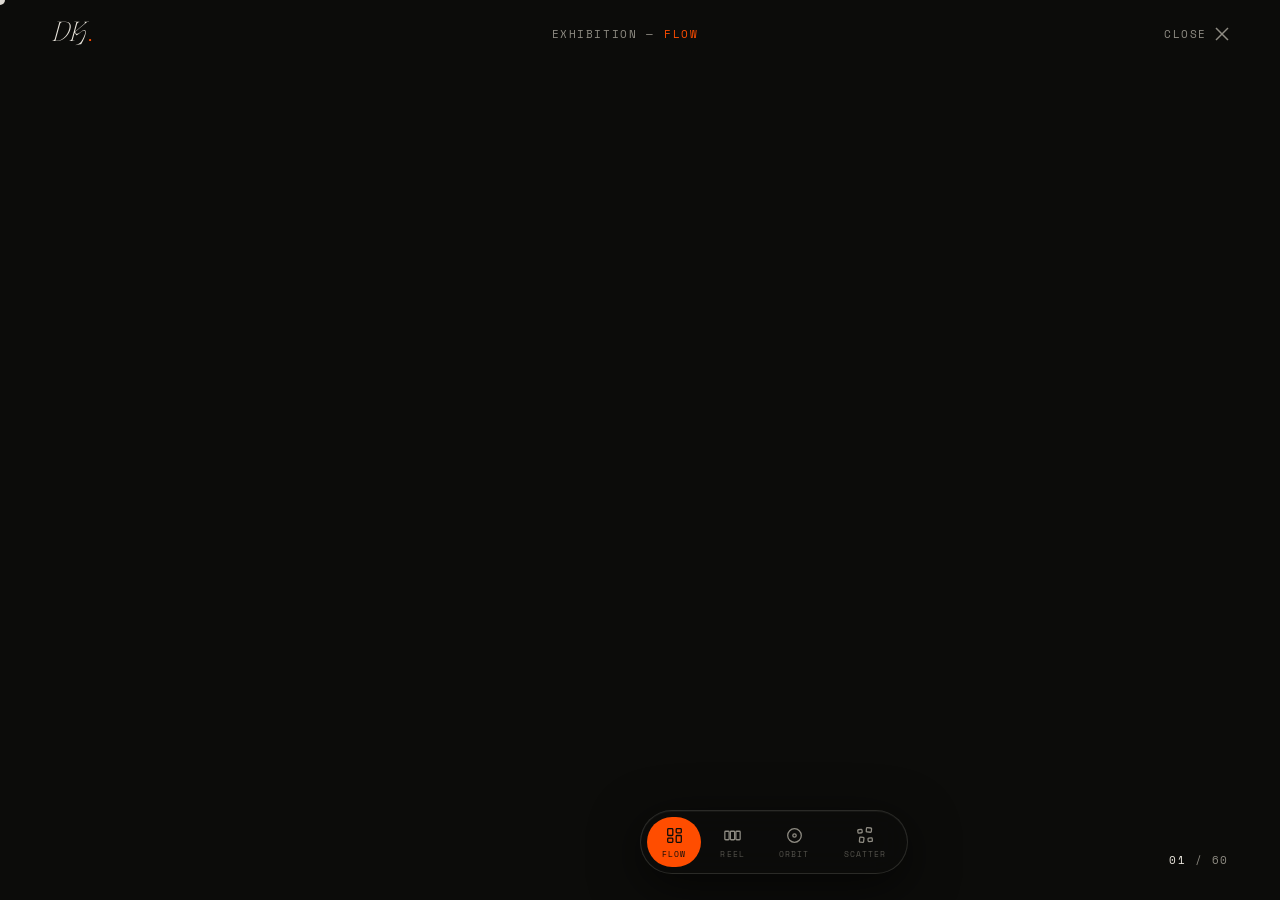
==== commit 637df38f: "Update Orbit mode to 3D curved reel, fix lightbox clicks, remove grid mode" ====
--- a/archive/index.html
+++ b/archive/index.html
@@ -75,10 +75,7 @@
         <svg viewBox="0 0 20 20" fill="none" stroke="currentColor" stroke-width="1.5"><rect x="1" y="5" width="5" height="10" rx="1"/><rect x="7.5" y="5" width="5" height="10" rx="1"/><rect x="14" y="5" width="5" height="10" rx="1"/></svg>
         <span class="mode-btn__label mono">REEL</span>
       </button>
-      <button class="mode-btn" data-mode="grid" aria-label="Grid explorer" aria-pressed="false">
-        <svg viewBox="0 0 20 20" fill="none" stroke="currentColor" stroke-width="1.5"><rect x="2" y="2" width="7" height="7" rx="1"/><rect x="11" y="2" width="7" height="7" rx="1"/><rect x="2" y="11" width="7" height="7" rx="1"/><rect x="11" y="11" width="7" height="7" rx="1"/></svg>
-        <span class="mode-btn__label mono">GRID</span>
-      </button>
+
       <button class="mode-btn" data-mode="circular" aria-label="Orbit — circular wheel" aria-pressed="false">
         <svg viewBox="0 0 20 20" fill="none" stroke="currentColor" stroke-width="1.5"><circle cx="10" cy="10" r="8"/><circle cx="10" cy="10" r="2"/></svg>
         <span class="mode-btn__label mono">ORBIT</span>
--- a/archive/css/archive.css
+++ b/archive/css/archive.css
@@ -366,28 +366,12 @@
 }
 
 /* ============================================================
-   MODE: GRID — explorer
-   ============================================================ */
-.gallery[data-mode="grid"] { padding: 2vh var(--pad) 18vh; perspective: 1200px; }
-.gallery[data-mode="grid"] .gallery__wrapper {
-  display: grid;
-  grid-template-columns: repeat(auto-fill, minmax(218px, 1fr));
-  gap: 0.9rem;
-}
-.gallery[data-mode="grid"] .gallery-item { aspect-ratio: 4 / 5; }
-/* dim through the media layer — item opacity is owned by GSAP inline styles */
-.gallery[data-mode="grid"] .gallery-item .gallery-item__media { transition: opacity 0.5s var(--ease); }
-.gallery[data-mode="grid"] .gallery__wrapper.has-hover .gallery-item:not(.is-hovered) .gallery-item__media { opacity: 0.35; }
-@media (max-width: 620px) {
-  .gallery[data-mode="grid"] .gallery__wrapper { grid-template-columns: repeat(auto-fill, minmax(150px, 1fr)); gap: 0.55rem; }
-}
-
-/* ============================================================
    MODE: ORBIT — the wheel
    ============================================================ */
 .gallery[data-mode="circular"] {
   height: calc(100vh - 96px);
   overflow: hidden;
+  perspective: 1600px;
   cursor: grab;
   touch-action: none;
 }
@@ -524,7 +508,7 @@
   .gallery[data-mode="horizontal"],
   .gallery[data-mode="circular"],
   .gallery[data-mode="floating"] { min-height: calc(100vh - 84px); height: calc(100vh - 84px); }
-  .gallery[data-mode="vertical"], .gallery[data-mode="grid"] { height: auto; }
+  .gallery[data-mode="vertical"] { height: auto; }
   .archive-counter { display: none; }
   .gallery-hint { bottom: 6rem; }
   .zoom-hud { bottom: 8.2rem; }
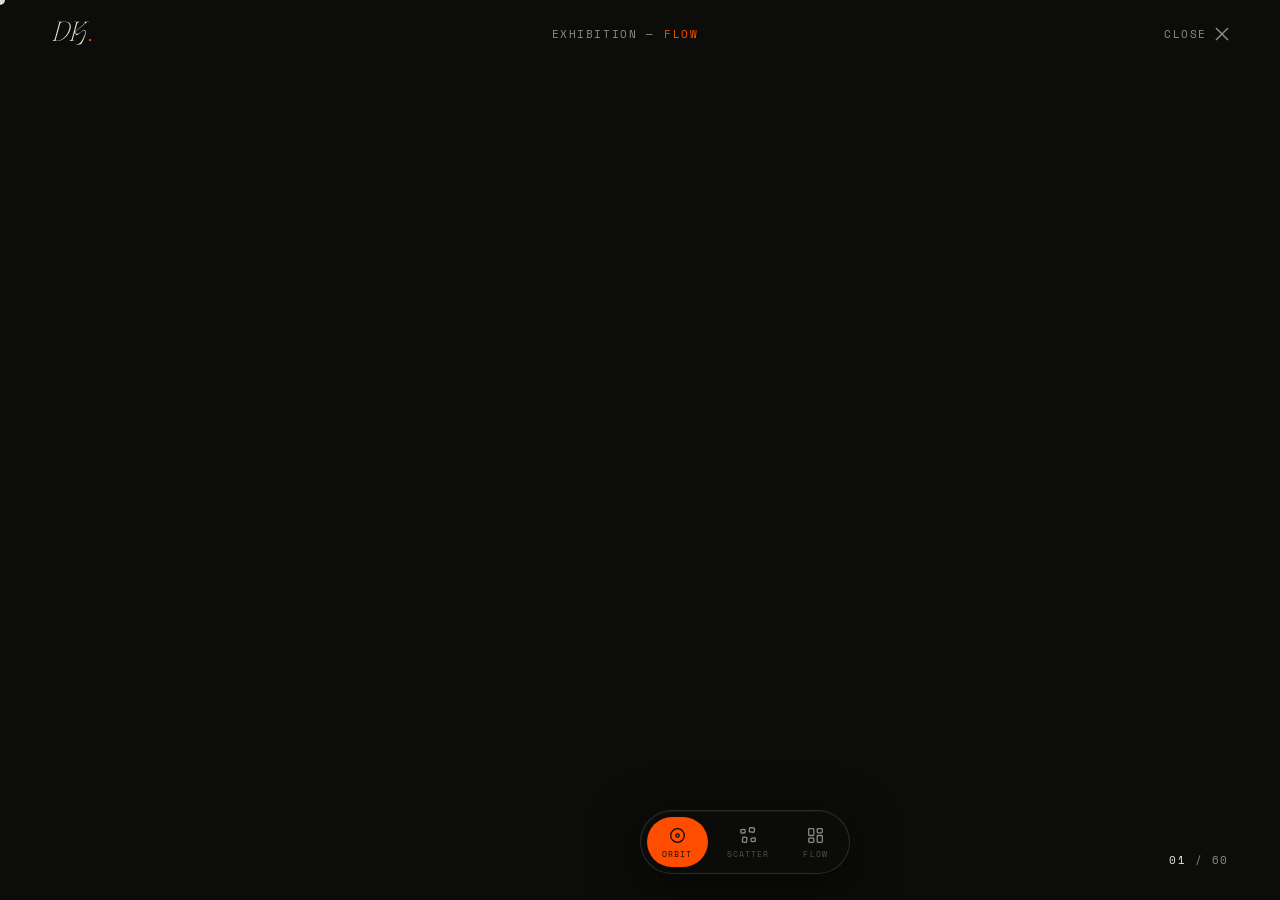
==== commit ad98c544: "feat(archive): redesign archive section with 2D orbit, clean infinite scatter, and premium CTA" ====
--- a/archive/index.html
+++ b/archive/index.html
@@ -67,22 +67,17 @@
   <!-- Mode Selector -->
   <nav class="mode-selector" id="modeSelector" aria-label="View modes">
     <div class="mode-selector__pill">
-      <button class="mode-btn is-active" data-mode="vertical" aria-label="Flow — vertical masonry" aria-pressed="true">
-        <svg viewBox="0 0 20 20" fill="none" stroke="currentColor" stroke-width="1.5"><rect x="2" y="2" width="6" height="8" rx="1"/><rect x="12" y="2" width="6" height="5" rx="1"/><rect x="2" y="13" width="6" height="5" rx="1"/><rect x="12" y="10" width="6" height="8" rx="1"/></svg>
-        <span class="mode-btn__label mono">FLOW</span>
-      </button>
-      <button class="mode-btn" data-mode="horizontal" aria-label="Reel — horizontal gallery" aria-pressed="false">
-        <svg viewBox="0 0 20 20" fill="none" stroke="currentColor" stroke-width="1.5"><rect x="1" y="5" width="5" height="10" rx="1"/><rect x="7.5" y="5" width="5" height="10" rx="1"/><rect x="14" y="5" width="5" height="10" rx="1"/></svg>
-        <span class="mode-btn__label mono">REEL</span>
-      </button>
-
-      <button class="mode-btn" data-mode="circular" aria-label="Orbit — circular wheel" aria-pressed="false">
+      <button class="mode-btn is-active" data-mode="circular" aria-label="Orbit — circular wheel" aria-pressed="true">
         <svg viewBox="0 0 20 20" fill="none" stroke="currentColor" stroke-width="1.5"><circle cx="10" cy="10" r="8"/><circle cx="10" cy="10" r="2"/></svg>
         <span class="mode-btn__label mono">ORBIT</span>
       </button>
       <button class="mode-btn" data-mode="floating" aria-label="Scatter — floating canvas" aria-pressed="false">
         <svg viewBox="0 0 20 20" fill="none" stroke="currentColor" stroke-width="1.5"><rect x="1" y="3" width="5" height="4" rx="1" transform="rotate(-8 3.5 5)"/><rect x="11" y="1" width="6" height="5" rx="1" transform="rotate(5 14 3.5)"/><rect x="3" y="12" width="5" height="6" rx="1" transform="rotate(6 5.5 15)"/><rect x="13" y="13" width="5" height="4" rx="1" transform="rotate(-4 15.5 15)"/></svg>
         <span class="mode-btn__label mono">SCATTER</span>
+      </button>
+      <button class="mode-btn" data-mode="vertical" aria-label="Flow — vertical masonry" aria-pressed="false">
+        <svg viewBox="0 0 20 20" fill="none" stroke="currentColor" stroke-width="1.5"><rect x="2" y="2" width="6" height="8" rx="1"/><rect x="12" y="2" width="6" height="5" rx="1"/><rect x="2" y="13" width="6" height="5" rx="1"/><rect x="12" y="10" width="6" height="8" rx="1"/></svg>
+        <span class="mode-btn__label mono">FLOW</span>
       </button>
     </div>
   </nav>
--- a/css/style.css
+++ b/css/style.css
@@ -788,26 +788,33 @@
   font-size: 11px; letter-spacing: 0.2em;
   text-transform: uppercase;
   color: var(--ink);
-  border: 1px solid var(--line);
+  background: rgba(255, 255, 255, 0.02);
+  border: 1px solid rgba(255, 255, 255, 0.1);
   border-radius: 60px;
   overflow: hidden;
-  transition: border-color 0.5s var(--ease), color 0.4s var(--ease);
+  transition: all 0.6s cubic-bezier(0.19, 1, 0.22, 1);
   cursor: pointer;
+  backdrop-filter: blur(10px);
+  -webkit-backdrop-filter: blur(10px);
 }
 .archive-cta__btn::before {
   content: '';
   position: absolute; inset: 0;
   background: var(--accent);
   border-radius: inherit;
-  transform: scaleX(0);
-  transform-origin: left center;
-  transition: transform 0.6s var(--ease);
-}
-.archive-cta__btn:hover::before { transform: scaleX(1); }
-.archive-cta__btn:hover { border-color: var(--accent); color: var(--bg); }
+  transform: translateY(101%);
+  transition: transform 0.6s cubic-bezier(0.19, 1, 0.22, 1);
+}
+.archive-cta__btn:hover::before { transform: translateY(0); }
+.archive-cta__btn:hover { 
+  border-color: var(--accent); 
+  color: var(--bg); 
+  transform: translateY(-4px);
+  box-shadow: 0 15px 35px -10px rgba(255, 62, 0, 0.4);
+}
 .archive-cta__btn span, .archive-cta__btn svg { position: relative; z-index: 1; }
-.archive-cta__btn svg { width: 18px; height: 18px; transition: transform 0.4s var(--ease); }
-.archive-cta__btn:hover svg { transform: translateX(4px); }
+.archive-cta__btn svg { width: 18px; height: 18px; transition: transform 0.6s cubic-bezier(0.19, 1, 0.22, 1); }
+.archive-cta__btn:hover svg { transform: translateX(6px) rotate(45deg); }
 
 /* ---------- Page wipe (homepage → /archive) ---------- */
 .wipe { position: fixed; inset: 0; z-index: 400; pointer-events: none; visibility: hidden; }
--- a/archive/css/archive.css
+++ b/archive/css/archive.css
@@ -334,44 +334,11 @@
 @media (min-width: 1700px) { .gallery[data-mode="vertical"] .gallery__wrapper { columns: 4; } }
 
 /* ============================================================
-   MODE: REEL — horizontal filmstrip
-   ============================================================ */
-.gallery[data-mode="horizontal"] {
-  height: calc(100vh - 96px);
-  overflow: hidden;
-  display: flex; align-items: center;
-  cursor: grab;
-  touch-action: pan-x;
-}
-.gallery[data-mode="horizontal"].is-dragging { cursor: grabbing; }
-.gallery[data-mode="horizontal"] .gallery__wrapper {
-  display: flex; flex-wrap: nowrap; align-items: center;
-  gap: clamp(16px, 2.4vw, 42px);
-  padding: 0 8vw;
-  width: max-content;
-  will-change: transform;
-}
-.gallery[data-mode="horizontal"] .gallery-item {
-  flex-shrink: 0;
-  height: min(56vh, 560px); width: auto;
-}
-.gallery[data-mode="horizontal"] .gallery-item .gallery-item__media img {
-  filter: brightness(0.55) saturate(0.7);
-}
-.gallery[data-mode="horizontal"] .gallery-item.is-focus .gallery-item__media img {
-  filter: brightness(1) saturate(1);
-}
-@media (max-width: 768px) {
-  .gallery[data-mode="horizontal"] .gallery-item { height: 46vh; }
-}
-
-/* ============================================================
    MODE: ORBIT — the wheel
    ============================================================ */
 .gallery[data-mode="circular"] {
   height: calc(100vh - 96px);
   overflow: hidden;
-  perspective: 1600px;
   cursor: grab;
   touch-action: none;
 }
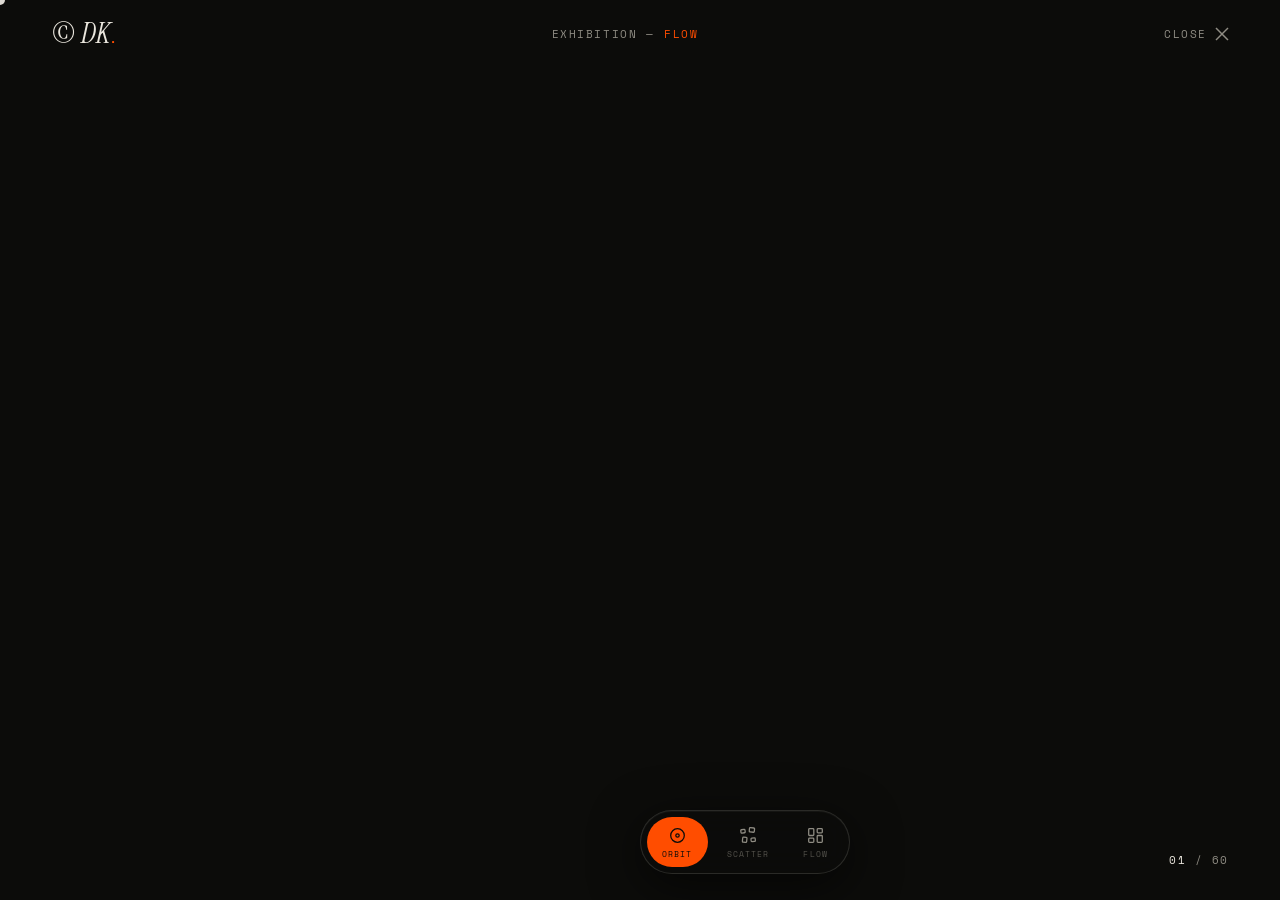
==== commit 5c80b556: "feat(ui): update logo font, add copyright hover effect, and premium loading screen for archive" ====
--- a/archive/index.html
+++ b/archive/index.html
@@ -36,9 +36,14 @@
   <div class="archive-entrance" id="archiveEntrance">
     <div class="archive-entrance__panel archive-entrance__panel--top"></div>
     <div class="archive-entrance__panel archive-entrance__panel--bottom"></div>
-    <div class="archive-entrance__label mono">LOADING EXHIBITION</div>
-    <div class="archive-entrance__bar"><i id="entranceBar"></i></div>
-    <div class="archive-entrance__count mono" id="entranceCount">00 / 60</div>
+    <div class="archive-entrance__inner">
+      <div class="archive-entrance__title">Exhibition<span class="archive-entrance__dot">.</span></div>
+      <div class="archive-entrance__bar"><i id="entranceBar"></i></div>
+      <div class="archive-entrance__meta">
+        <span class="archive-entrance__label mono">LOADING ARCHIVE</span>
+        <span class="archive-entrance__count mono" id="entranceCount">00 / 60</span>
+      </div>
+    </div>
   </div>
 
   <!-- Wipe (archive → home) -->
@@ -56,7 +61,10 @@
 
   <!-- Header -->
   <header class="archive-header" id="archiveHeader">
-    <a href="/" class="archive-header__logo" data-hover aria-label="Back to Home">DK<i>.</i></a>
+    <a href="/" class="archive-header__logo" data-hover aria-label="Back to Home">
+      <span class="archive-header__logo-short" aria-hidden="true">© DK<span class="archive-header__logo-dot">.</span></span>
+      <span class="archive-header__logo-full" aria-hidden="true">© Dhrumil Kadchha<span class="archive-header__logo-dot">.</span></span>
+    </a>
     <div class="archive-header__center mono">EXHIBITION — <em id="headerMode">FLOW</em></div>
     <a href="/" class="archive-header__close mono" data-hover>
       <span>CLOSE</span>
--- a/css/style.css
+++ b/css/style.css
@@ -174,7 +174,7 @@
   position: relative;
   display: inline-grid;
   flex-shrink: 0;
-  font-family: var(--font-wagon); font-style: italic; font-weight: 300;
+  font-family: var(--font-serif); font-style: italic; font-weight: 400;
   font-size: clamp(21px, 2.4vw, 28px); letter-spacing: 0.01em;
   transition: font-size 0.45s var(--ease);
 }
--- a/archive/css/archive.css
+++ b/archive/css/archive.css
@@ -28,19 +28,27 @@
 }
 .archive-entrance__panel--top { top: 0; }
 .archive-entrance__panel--bottom { bottom: 0; }
-.archive-entrance__label {
+.archive-entrance__inner {
   position: relative; z-index: 2;
-  font-size: 11px; letter-spacing: 0.3em;
+  display: flex; flex-direction: column; align-items: center; gap: 20px;
+}
+.archive-entrance__title {
+  font-family: var(--font-serif); font-style: italic; font-weight: 400;
+  font-size: clamp(40px, 6vw, 70px); letter-spacing: 0.01em;
   color: var(--accent);
-}
-.archive-entrance__count {
-  position: relative; z-index: 2;
-  font-size: 11px; letter-spacing: 0.25em;
-  color: var(--ink-dim);
+  line-height: 1;
+}
+.archive-entrance__dot {
+  font-family: var(--font-pixel); font-style: normal;
+  color: var(--accent); font-size: 0.6em; margin-left: 2px;
+}
+.archive-entrance__meta {
+  display: flex; justify-content: space-between; width: 100%;
+  font-size: 10px; letter-spacing: 0.25em; color: var(--ink-dim);
 }
 .archive-entrance__bar {
-  position: relative; z-index: 2;
-  width: 140px; height: 1px;
+  position: relative;
+  width: 240px; height: 1px;
   background: var(--line-soft);
   overflow: hidden;
 }
@@ -93,15 +101,25 @@
   border-bottom-color: var(--line-soft);
 }
 .archive-header__logo {
+  position: relative;
+  display: inline-grid;
   flex-shrink: 0;
-  font-family: var(--font-wagon); font-style: italic; font-weight: 300;
-  font-size: clamp(21px, 2.4vw, 28px);
+  font-family: var(--font-serif); font-style: italic; font-weight: 400;
+  font-size: clamp(21px, 2.4vw, 28px); letter-spacing: 0.01em;
   line-height: 1;
 }
-.archive-header__logo i {
-  font-family: var(--font-pixel); font-style: normal;
-  color: var(--accent); font-size: 0.68em; margin-left: 1px;
-}
+.archive-header__logo-short, .archive-header__logo-full {
+  grid-area: 1 / 1;
+  white-space: nowrap;
+  transition: opacity 0.5s var(--ease), transform 0.5s var(--ease), filter 0.5s var(--ease);
+}
+.archive-header__logo-short { opacity: 1; transform: translateY(0); filter: blur(0); }
+.archive-header__logo-full { opacity: 0; transform: translateY(-6px); filter: blur(3px); font-size: 1em; }
+
+.archive-header__logo:hover .archive-header__logo-short { opacity: 0; transform: translateY(6px); filter: blur(3px); }
+.archive-header__logo:hover .archive-header__logo-full { opacity: 1; transform: translateY(0); filter: blur(0); }
+
+.archive-header__logo-dot { font-family: var(--font-pixel); font-style: normal; color: var(--accent); font-size: 0.68em; margin-left: 1px; }
 .archive-header__center {
   position: absolute; left: 50%; transform: translateX(-50%);
   font-size: 11px; letter-spacing: 0.14em;
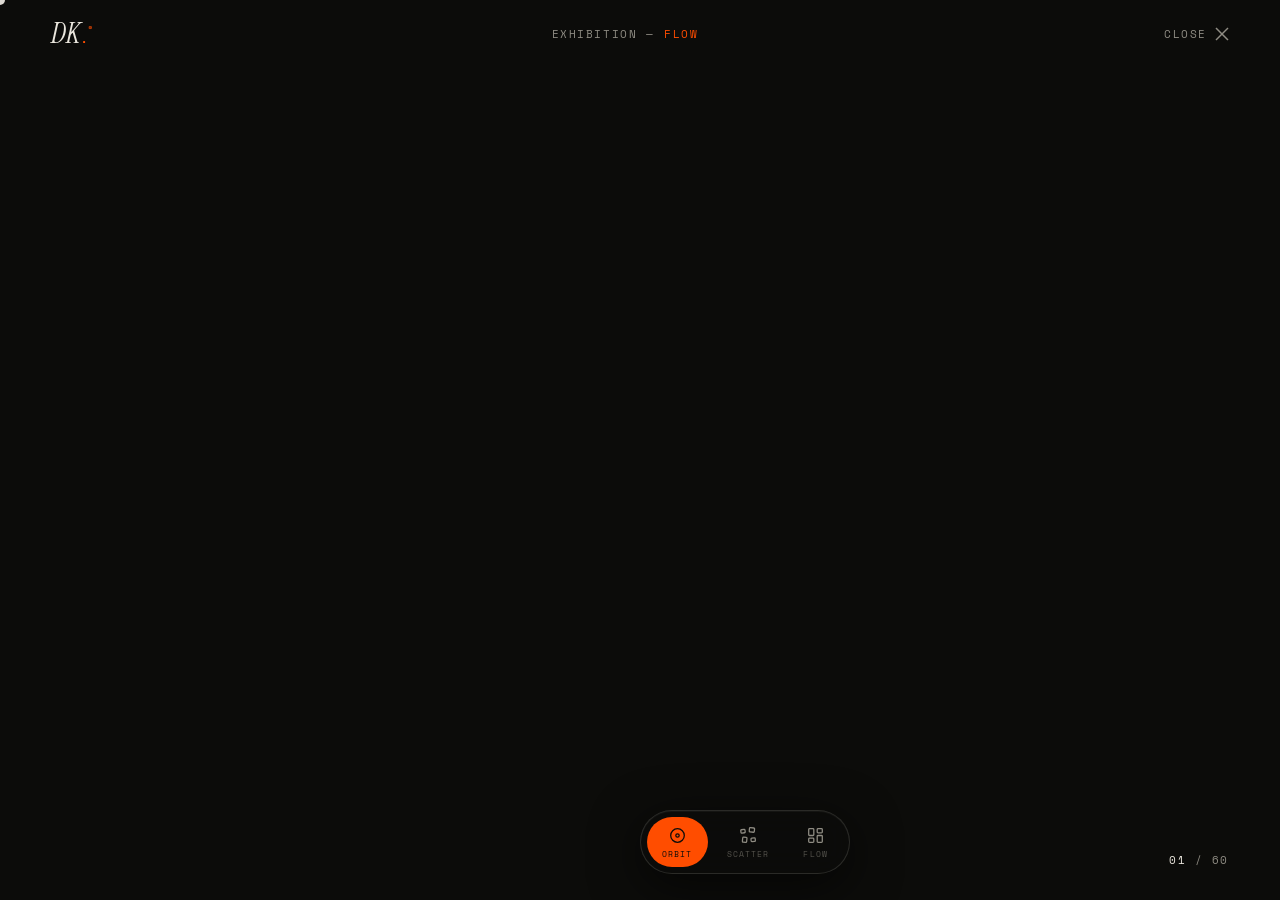
==== commit ca27051a: "feat(ui): reposition copyright to superscript orange on logo end" ====
--- a/archive/index.html
+++ b/archive/index.html
@@ -62,8 +62,8 @@
   <!-- Header -->
   <header class="archive-header" id="archiveHeader">
     <a href="/" class="archive-header__logo" data-hover aria-label="Back to Home">
-      <span class="archive-header__logo-short" aria-hidden="true">© DK<span class="archive-header__logo-dot">.</span></span>
-      <span class="archive-header__logo-full" aria-hidden="true">© Dhrumil Kadchha<span class="archive-header__logo-dot">.</span></span>
+      <span class="archive-header__logo-short" aria-hidden="true">DK<span class="archive-header__logo-dot">.</span><sup class="archive-header__logo-copy">©</sup></span>
+      <span class="archive-header__logo-full" aria-hidden="true">Dhrumil Kadchha<span class="archive-header__logo-dot">.</span><sup class="archive-header__logo-copy">©</sup></span>
     </a>
     <div class="archive-header__center mono">EXHIBITION — <em id="headerMode">FLOW</em></div>
     <a href="/" class="archive-header__close mono" data-hover>
--- a/css/style.css
+++ b/css/style.css
@@ -195,8 +195,7 @@
 .header.is-scrolled .header__logo:hover .header__logo-full { opacity: 1; transform: translateY(0); filter: blur(0); }
 
 .header__logo-dot { font-family: var(--font-pixel); font-style: normal; color: var(--accent); font-size: 0.68em; margin-left: 1px; }
-
-/* Scroll progress hairline (sits just under the header edge) */
+.header__logo-copy { font-family: var(--font-body); font-style: normal; color: var(--accent); font-size: 0.4em; vertical-align: super; margin-left: 2px; }
 .progress { position: fixed; top: 0; left: 0; right: 0; height: 2px; z-index: 105; pointer-events: none; }
 .progress span { display: block; height: 100%; width: 100%; background: var(--accent); transform: scaleX(0); transform-origin: left; }
 
--- a/archive/css/archive.css
+++ b/archive/css/archive.css
@@ -120,6 +120,7 @@
 .archive-header__logo:hover .archive-header__logo-full { opacity: 1; transform: translateY(0); filter: blur(0); }
 
 .archive-header__logo-dot { font-family: var(--font-pixel); font-style: normal; color: var(--accent); font-size: 0.68em; margin-left: 1px; }
+.archive-header__logo-copy { font-family: var(--font-body); font-style: normal; color: var(--accent); font-size: 0.4em; vertical-align: super; margin-left: 2px; }
 .archive-header__center {
   position: absolute; left: 50%; transform: translateX(-50%);
   font-size: 11px; letter-spacing: 0.14em;
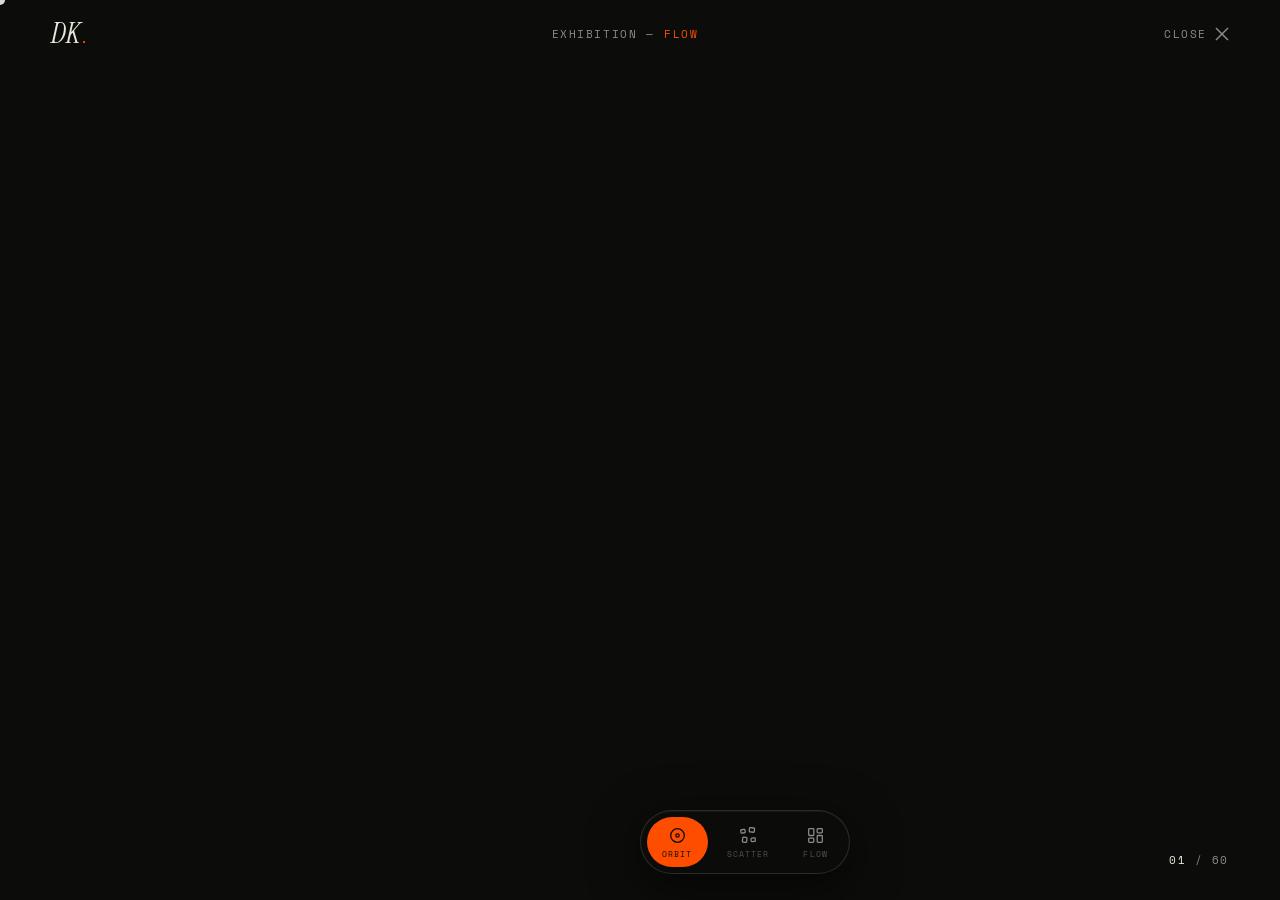
==== commit 1d8694e6: "fix(ui): remove copyright symbol, same size both states, proper alignment" ====
--- a/archive/index.html
+++ b/archive/index.html
@@ -62,8 +62,8 @@
   <!-- Header -->
   <header class="archive-header" id="archiveHeader">
     <a href="/" class="archive-header__logo" data-hover aria-label="Back to Home">
-      <span class="archive-header__logo-short" aria-hidden="true">DK<span class="archive-header__logo-dot">.</span><sup class="archive-header__logo-copy">©</sup></span>
-      <span class="archive-header__logo-full" aria-hidden="true">Dhrumil Kadchha<span class="archive-header__logo-dot">.</span><sup class="archive-header__logo-copy">©</sup></span>
+      <span class="archive-header__logo-short" aria-hidden="true">DK<span class="archive-header__logo-dot">.</span></span>
+      <span class="archive-header__logo-full" aria-hidden="true">Dhrumil Kadchha<span class="archive-header__logo-dot">.</span></span>
     </a>
     <div class="archive-header__center mono">EXHIBITION — <em id="headerMode">FLOW</em></div>
     <a href="/" class="archive-header__close mono" data-hover>
--- a/css/style.css
+++ b/css/style.css
@@ -185,17 +185,13 @@
   white-space: nowrap;
   transition: opacity 0.5s var(--ease), transform 0.5s var(--ease), filter 0.5s var(--ease), font-size 0.45s var(--ease);
 }
-.header__logo-short { opacity: 0; transform: translateY(6px); filter: blur(3px); font-size: 1.35em; }
-.header__logo-full { opacity: 1; transform: translateY(0); filter: blur(0); }
-
-.header.is-scrolled .header__logo-short { opacity: 1; transform: translateY(0); filter: blur(0); }
-.header.is-scrolled .header__logo-full { opacity: 0; transform: translateY(-6px); filter: blur(3px); font-size: 1.35em; }
-
-.header.is-scrolled .header__logo:hover .header__logo-short { opacity: 0; transform: translateY(6px); filter: blur(3px); }
-.header.is-scrolled .header__logo:hover .header__logo-full { opacity: 1; transform: translateY(0); filter: blur(0); }
+.header__logo-short { opacity: 1; transform: translateY(0); filter: blur(0); }
+.header__logo-full { opacity: 0; transform: translateY(-6px); filter: blur(3px); }
+
+.header__logo:hover .header__logo-short { opacity: 0; transform: translateY(6px); filter: blur(3px); }
+.header__logo:hover .header__logo-full { opacity: 1; transform: translateY(0); filter: blur(0); }
 
 .header__logo-dot { font-family: var(--font-pixel); font-style: normal; color: var(--accent); font-size: 0.68em; margin-left: 1px; }
-.header__logo-copy { font-family: var(--font-body); font-style: normal; color: var(--accent); font-size: 0.4em; vertical-align: super; margin-left: 2px; }
 .progress { position: fixed; top: 0; left: 0; right: 0; height: 2px; z-index: 105; pointer-events: none; }
 .progress span { display: block; height: 100%; width: 100%; background: var(--accent); transform: scaleX(0); transform-origin: left; }
 
--- a/archive/css/archive.css
+++ b/archive/css/archive.css
@@ -11,146 +11,293 @@
   color: var(--ink);
   overflow-x: hidden;
 }
-body.is-fixed-mode { overflow: hidden; height: 100vh; }
+
+body.is-fixed-mode {
+  overflow: hidden;
+  height: 100vh;
+}
 
 /* ============================================================
    ENTRANCE OVERLAY (+ hard failsafe)
    ============================================================ */
 .archive-entrance {
-  position: fixed; inset: 0; z-index: 300;
-  display: grid; place-content: center; justify-items: center;
+  position: fixed;
+  inset: 0;
+  z-index: 300;
+  display: grid;
+  place-content: center;
+  justify-items: center;
   gap: 10px;
 }
+
 .archive-entrance__panel {
-  position: absolute; left: 0; width: 100%; height: 50.5%;
+  position: absolute;
+  left: 0;
+  width: 100%;
+  height: 50.5%;
   background: #080807;
   will-change: transform;
 }
-.archive-entrance__panel--top { top: 0; }
-.archive-entrance__panel--bottom { bottom: 0; }
+
+.archive-entrance__panel--top {
+  top: 0;
+}
+
+.archive-entrance__panel--bottom {
+  bottom: 0;
+}
+
 .archive-entrance__inner {
-  position: relative; z-index: 2;
-  display: flex; flex-direction: column; align-items: center; gap: 20px;
-}
+  position: relative;
+  z-index: 2;
+  display: flex;
+  flex-direction: column;
+  align-items: center;
+  gap: 20px;
+}
+
 .archive-entrance__title {
-  font-family: var(--font-serif); font-style: italic; font-weight: 400;
-  font-size: clamp(40px, 6vw, 70px); letter-spacing: 0.01em;
+  font-family: var(--font-serif);
+  font-style: italic;
+  font-weight: 400;
+  font-size: clamp(40px, 6vw, 70px);
+  letter-spacing: 0.01em;
   color: var(--accent);
   line-height: 1;
 }
+
 .archive-entrance__dot {
-  font-family: var(--font-pixel); font-style: normal;
-  color: var(--accent); font-size: 0.6em; margin-left: 2px;
-}
+  font-family: var(--font-pixel);
+  font-style: normal;
+  color: var(--accent);
+  font-size: 0.6em;
+  margin-left: 2px;
+}
+
 .archive-entrance__meta {
-  display: flex; justify-content: space-between; width: 100%;
-  font-size: 10px; letter-spacing: 0.25em; color: var(--ink-dim);
-}
+  display: flex;
+  justify-content: space-between;
+  width: 100%;
+  font-size: 10px;
+  letter-spacing: 0.25em;
+  color: var(--ink-dim);
+}
+
 .archive-entrance__bar {
   position: relative;
-  width: 240px; height: 1px;
+  width: 240px;
+  height: 1px;
   background: var(--line-soft);
   overflow: hidden;
 }
+
 .archive-entrance__bar i {
-  position: absolute; inset: 0;
+  position: absolute;
+  inset: 0;
   background: var(--accent);
   transform: scaleX(0);
   transform-origin: left center;
 }
+
 /* JS/GSAP died → force the page usable (mirrors homepage fx-failsafe) */
-html.archive-failsafe .archive-entrance { display: none !important; }
-html.archive-failsafe .gallery-item { opacity: 1 !important; transform: none !important; visibility: visible !important; }
+html.archive-failsafe .archive-entrance {
+  display: none !important;
+}
+
+html.archive-failsafe .gallery-item {
+  opacity: 1 !important;
+  transform: none !important;
+  visibility: visible !important;
+}
+
 html.archive-failsafe .mode-selector,
-html.archive-failsafe .archive-counter { opacity: 1 !important; transform: none !important; }
+html.archive-failsafe .archive-counter {
+  opacity: 1 !important;
+  transform: none !important;
+}
 
 /* ============================================================
    PAGE WIPE (archive → home)
    ============================================================ */
-.wipe { position: fixed; inset: 0; z-index: 400; pointer-events: none; visibility: hidden; }
-.wipe.is-active { visibility: visible; pointer-events: auto; }
+.wipe {
+  position: fixed;
+  inset: 0;
+  z-index: 400;
+  pointer-events: none;
+  visibility: hidden;
+}
+
+.wipe.is-active {
+  visibility: visible;
+  pointer-events: auto;
+}
+
 .wipe__panel {
-  position: absolute; left: 0; width: 100%; height: 50.5%;
+  position: absolute;
+  left: 0;
+  width: 100%;
+  height: 50.5%;
   background: #080807;
   will-change: transform;
 }
-.wipe__panel--top { top: 0; transform: translateY(-101%); }
-.wipe__panel--bottom { bottom: 0; transform: translateY(101%); }
+
+.wipe__panel--top {
+  top: 0;
+  transform: translateY(-101%);
+}
+
+.wipe__panel--bottom {
+  bottom: 0;
+  transform: translateY(101%);
+}
+
 .wipe__label {
-  position: absolute; top: 50%; left: 50%;
+  position: absolute;
+  top: 50%;
+  left: 50%;
   transform: translate(-50%, -50%);
-  font-family: var(--font-mono); font-size: 11px;
-  letter-spacing: 0.3em; text-transform: uppercase;
-  color: var(--accent); opacity: 0;
+  font-family: var(--font-mono);
+  font-size: 11px;
+  letter-spacing: 0.3em;
+  text-transform: uppercase;
+  color: var(--accent);
+  opacity: 0;
 }
 
 /* ============================================================
    HEADER
    ============================================================ */
 .archive-header {
-  position: fixed; top: 0; left: 0; right: 0; z-index: 120;
-  display: flex; align-items: center; justify-content: space-between;
+  position: fixed;
+  top: 0;
+  left: 0;
+  right: 0;
+  z-index: 120;
+  display: flex;
+  align-items: center;
+  justify-content: space-between;
   padding: 20px var(--pad);
   border-bottom: 1px solid transparent;
   transition: background 0.5s var(--ease), border-color 0.5s var(--ease);
 }
+
 .archive-header.is-scrolled {
   background: rgba(12, 12, 10, 0.72);
   backdrop-filter: blur(14px) saturate(1.1);
   -webkit-backdrop-filter: blur(14px) saturate(1.1);
   border-bottom-color: var(--line-soft);
 }
+
 .archive-header__logo {
   position: relative;
   display: inline-grid;
   flex-shrink: 0;
-  font-family: var(--font-serif); font-style: italic; font-weight: 400;
-  font-size: clamp(21px, 2.4vw, 28px); letter-spacing: 0.01em;
+  font-family: var(--font-serif);
+  font-style: italic;
+  font-weight: 400;
+  font-size: clamp(21px, 2.4vw, 28px);
+  letter-spacing: 0.01em;
   line-height: 1;
 }
-.archive-header__logo-short, .archive-header__logo-full {
+
+.archive-header__logo-short,
+.archive-header__logo-full {
   grid-area: 1 / 1;
   white-space: nowrap;
   transition: opacity 0.5s var(--ease), transform 0.5s var(--ease), filter 0.5s var(--ease);
 }
-.archive-header__logo-short { opacity: 1; transform: translateY(0); filter: blur(0); }
-.archive-header__logo-full { opacity: 0; transform: translateY(-6px); filter: blur(3px); font-size: 1em; }
-
-.archive-header__logo:hover .archive-header__logo-short { opacity: 0; transform: translateY(6px); filter: blur(3px); }
-.archive-header__logo:hover .archive-header__logo-full { opacity: 1; transform: translateY(0); filter: blur(0); }
-
-.archive-header__logo-dot { font-family: var(--font-pixel); font-style: normal; color: var(--accent); font-size: 0.68em; margin-left: 1px; }
-.archive-header__logo-copy { font-family: var(--font-body); font-style: normal; color: var(--accent); font-size: 0.4em; vertical-align: super; margin-left: 2px; }
+
+.archive-header__logo-short {
+  opacity: 1;
+  transform: translateY(0);
+  filter: blur(0);
+}
+
+.archive-header__logo-full {
+  opacity: 0;
+  transform: translateY(-6px);
+  filter: blur(3px);
+}
+
+.archive-header__logo:hover .archive-header__logo-short {
+  opacity: 0;
+  transform: translateY(6px);
+  filter: blur(3px);
+}
+
+.archive-header__logo:hover .archive-header__logo-full {
+  opacity: 1;
+  transform: translateY(0);
+  filter: blur(0);
+}
+
+.archive-header__logo-dot {
+  font-family: var(--font-pixel);
+  font-style: normal;
+  color: var(--accent);
+  font-size: 0.68em;
+  margin-left: 1px;
+}
+
+
 .archive-header__center {
-  position: absolute; left: 50%; transform: translateX(-50%);
-  font-size: 11px; letter-spacing: 0.14em;
-  color: var(--ink-dim);
-  display: flex; align-items: center; gap: 10px;
-}
+  position: absolute;
+  left: 50%;
+  transform: translateX(-50%);
+  font-size: 11px;
+  letter-spacing: 0.14em;
+  color: var(--ink-dim);
+  display: flex;
+  align-items: center;
+  gap: 10px;
+}
+
 .archive-header__center em {
-  font-style: normal; color: var(--accent);
-  display: inline-block; min-width: 64px; text-align: left;
-}
+  font-style: normal;
+  color: var(--accent);
+  display: inline-block;
+  min-width: 64px;
+  text-align: left;
+}
+
 .archive-header__close {
-  display: flex; align-items: center; gap: 8px;
-  font-size: 11px; letter-spacing: 0.14em;
+  display: flex;
+  align-items: center;
+  gap: 8px;
+  font-size: 11px;
+  letter-spacing: 0.14em;
   color: var(--ink-dim);
   transition: color 0.3s var(--ease);
 }
-.archive-header__close:hover { color: var(--ink); }
-.archive-header__close svg { transition: transform 0.4s var(--ease); }
-.archive-header__close:hover svg { transform: rotate(90deg); }
+
+.archive-header__close:hover {
+  color: var(--ink);
+}
+
+.archive-header__close svg {
+  transition: transform 0.4s var(--ease);
+}
+
+.archive-header__close:hover svg {
+  transform: rotate(90deg);
+}
 
 /* ============================================================
    HUD — mode selector / counter / hint / zoom
    ============================================================ */
 .mode-selector {
-  position: fixed; bottom: 1.6rem; left: 50%;
+  position: fixed;
+  bottom: 1.6rem;
+  left: 50%;
   z-index: 150;
-  opacity: 0; transform: translate(-50%, 24px); /* animated in by JS */
-}
+  opacity: 0;
+  transform: translate(-50%, 24px);
+  /* animated in by JS */
+}
+
 .mode-selector__pill {
-  display: flex; gap: 4px;
+  display: flex;
+  gap: 4px;
   padding: 6px;
   background: rgba(12, 12, 10, 0.7);
   backdrop-filter: blur(20px) saturate(1.2);
@@ -159,99 +306,192 @@
   border-radius: 60px;
   box-shadow: 0 12px 50px rgba(0, 0, 0, 0.6), inset 0 1px 0 rgba(255, 255, 255, 0.04);
 }
+
 .mode-btn {
-  display: flex; flex-direction: column; align-items: center; gap: 4px;
+  display: flex;
+  flex-direction: column;
+  align-items: center;
+  gap: 4px;
   padding: 10px 15px 7px;
   border-radius: 50px;
   color: var(--ink-dim);
   transition: color 0.35s var(--ease), background-color 0.35s var(--ease), transform 0.35s var(--ease);
   position: relative;
 }
-.mode-btn svg { width: 17px; height: 17px; flex-shrink: 0; }
-.mode-btn__label { font-size: 8px; letter-spacing: 0.14em; opacity: 0.55; transition: opacity 0.3s; }
-.mode-btn:hover { color: var(--ink); transform: translateY(-2px); }
-.mode-btn:hover .mode-btn__label { opacity: 1; }
-.mode-btn.is-active { color: var(--bg); background: var(--accent); }
-.mode-btn.is-active .mode-btn__label { color: var(--bg); opacity: 1; }
-.mode-btn:focus-visible { outline: 1px solid var(--accent); outline-offset: 2px; }
+
+.mode-btn svg {
+  width: 17px;
+  height: 17px;
+  flex-shrink: 0;
+}
+
+.mode-btn__label {
+  font-size: 8px;
+  letter-spacing: 0.14em;
+  opacity: 0.55;
+  transition: opacity 0.3s;
+}
+
+.mode-btn:hover {
+  color: var(--ink);
+  transform: translateY(-2px);
+}
+
+.mode-btn:hover .mode-btn__label {
+  opacity: 1;
+}
+
+.mode-btn.is-active {
+  color: var(--bg);
+  background: var(--accent);
+}
+
+.mode-btn.is-active .mode-btn__label {
+  color: var(--bg);
+  opacity: 1;
+}
+
+.mode-btn:focus-visible {
+  outline: 1px solid var(--accent);
+  outline-offset: 2px;
+}
 
 .archive-counter {
-  position: fixed; bottom: 2rem; right: var(--pad);
+  position: fixed;
+  bottom: 2rem;
+  right: var(--pad);
   z-index: 150;
-  font-size: 11px; letter-spacing: 0.14em;
+  font-size: 11px;
+  letter-spacing: 0.14em;
   color: var(--ink-dim);
   text-align: right;
-  opacity: 0; /* animated in */
-}
-.archive-counter #counterCurrent { color: var(--ink); }
+  opacity: 0;
+  /* animated in */
+}
+
+.archive-counter #counterCurrent {
+  color: var(--ink);
+}
 
 .gallery-hint {
-  position: fixed; bottom: 2rem; left: var(--pad);
+  position: fixed;
+  bottom: 2rem;
+  left: var(--pad);
   z-index: 150;
-  font-size: 10px; letter-spacing: 0.2em;
+  font-size: 10px;
+  letter-spacing: 0.2em;
   color: var(--ink-dim);
   opacity: 0;
   pointer-events: none;
 }
 
 .zoom-hud {
-  position: fixed; bottom: 4.4rem; left: var(--pad);
+  position: fixed;
+  bottom: 4.4rem;
+  left: var(--pad);
   z-index: 150;
-  display: flex; align-items: center; gap: 2px;
+  display: flex;
+  align-items: center;
+  gap: 2px;
   padding: 4px;
   background: rgba(12, 12, 10, 0.7);
   border: 1px solid var(--line-soft);
   border-radius: 40px;
   backdrop-filter: blur(14px);
   -webkit-backdrop-filter: blur(14px);
-  opacity: 0; visibility: hidden;
+  opacity: 0;
+  visibility: hidden;
   transform: translateY(10px);
   transition: opacity 0.45s var(--ease), transform 0.45s var(--ease), visibility 0s 0.45s;
 }
-.zoom-hud.is-visible { opacity: 1; visibility: visible; transform: none; transition-delay: 0s; }
+
+.zoom-hud.is-visible {
+  opacity: 1;
+  visibility: visible;
+  transform: none;
+  transition-delay: 0s;
+}
+
 .zoom-hud button {
-  width: 30px; height: 30px;
-  display: grid; place-items: center;
+  width: 30px;
+  height: 30px;
+  display: grid;
+  place-items: center;
   border-radius: 50%;
   color: var(--ink-dim);
-  font-family: var(--font-mono); font-size: 13px;
+  font-family: var(--font-mono);
+  font-size: 13px;
   transition: color 0.3s, background-color 0.3s;
 }
-.zoom-hud button:hover { color: var(--bg); background: var(--accent); }
+
+.zoom-hud button:hover {
+  color: var(--bg);
+  background: var(--accent);
+}
+
 .zoom-hud__val {
-  font-family: var(--font-mono); font-size: 9px; letter-spacing: 0.08em;
-  color: var(--ink-dim); min-width: 40px; text-align: center;
+  font-family: var(--font-mono);
+  font-size: 9px;
+  letter-spacing: 0.08em;
+  color: var(--ink-dim);
+  min-width: 40px;
+  text-align: center;
 }
 
 /* Orbit focus caption */
 .orbit-caption {
-  position: fixed; bottom: 6.4rem; left: 50%;
+  position: fixed;
+  bottom: 6.4rem;
+  left: 50%;
   transform: translateX(-50%);
   z-index: 140;
   text-align: center;
   pointer-events: none;
-  opacity: 0; visibility: hidden;
-}
-.orbit-caption.is-visible { visibility: visible; }
+  opacity: 0;
+  visibility: hidden;
+}
+
+.orbit-caption.is-visible {
+  visibility: visible;
+}
+
 .orbit-caption__title {
-  font-family: var(--font-display); font-weight: 500;
+  font-family: var(--font-display);
+  font-weight: 500;
   font-size: clamp(15px, 1.6vw, 20px);
   color: var(--ink);
 }
+
 .orbit-caption__meta {
   margin-top: 4px;
-  font-size: 9px; letter-spacing: 0.18em;
+  font-size: 9px;
+  letter-spacing: 0.18em;
   color: var(--ink-dim);
 }
 
 /* ============================================================
    GALLERY — shared
    ============================================================ */
-.archive-main { min-height: 100vh; padding-top: 96px; position: relative; }
-
-.gallery { width: 100%; position: relative; min-height: calc(100vh - 96px); }
-.gallery__wrapper { width: 100%; position: relative; }
-.gallery.is-switching { pointer-events: none; }
+.archive-main {
+  min-height: 100vh;
+  padding-top: 96px;
+  position: relative;
+}
+
+.gallery {
+  width: 100%;
+  position: relative;
+  min-height: calc(100vh - 96px);
+}
+
+.gallery__wrapper {
+  width: 100%;
+  position: relative;
+}
+
+.gallery.is-switching {
+  pointer-events: none;
+}
 
 /* Orbit ring hairline */
 .orbit-ring {
@@ -272,33 +512,47 @@
   transform-style: preserve-3d;
   outline: none;
 }
-.gallery-item:focus-visible { box-shadow: 0 0 0 1.5px var(--accent); }
+
+.gallery-item:focus-visible {
+  box-shadow: 0 0 0 1.5px var(--accent);
+}
+
 .gallery-item__media {
-  position: absolute; inset: 0;
+  position: absolute;
+  inset: 0;
   overflow: hidden;
   border-radius: inherit;
   transform: translateZ(0);
 }
+
 .gallery-item__media img {
-  width: 100%; height: 100%; object-fit: cover; display: block;
+  width: 100%;
+  height: 100%;
+  object-fit: cover;
+  display: block;
   opacity: 0;
   transform: scale(1.1);
   filter: blur(16px) brightness(0.85) saturate(0.9);
   transition: opacity 0.7s var(--ease), transform 1.2s var(--ease), filter 1s var(--ease);
 }
+
 .gallery-item.is-loaded .gallery-item__media img {
-  opacity: 1; transform: none;
+  opacity: 1;
+  transform: none;
   filter: brightness(0.85) saturate(0.9);
 }
+
 .gallery-item.is-loaded:hover .gallery-item__media img,
 .gallery-item.is-loaded.is-focus .gallery-item__media img {
   transform: scale(1.05);
   filter: brightness(1) saturate(1);
 }
+
 /* depth shadow on hover */
 .gallery-item::after {
   content: '';
-  position: absolute; inset: 0;
+  position: absolute;
+  inset: 0;
   border-radius: inherit;
   box-shadow: 0 30px 70px rgba(0, 0, 0, 0.65);
   opacity: 0;
@@ -306,11 +560,15 @@
   pointer-events: none;
   z-index: -1;
 }
-.gallery-item:hover::after { opacity: 1; }
+
+.gallery-item:hover::after {
+  opacity: 1;
+}
 
 /* glass overlay + meta */
 .gallery-item__glass {
-  position: absolute; inset: 0;
+  position: absolute;
+  inset: 0;
   border-radius: inherit;
   background: linear-gradient(180deg, transparent 42%, rgba(8, 8, 7, 0.88) 100%);
   backdrop-filter: blur(0px);
@@ -318,39 +576,98 @@
   transition: opacity 0.5s var(--ease);
   pointer-events: none;
 }
-.gallery-item:hover .gallery-item__glass { opacity: 1; }
+
+.gallery-item:hover .gallery-item__glass {
+  opacity: 1;
+}
+
 .gallery-item__info {
-  position: absolute; bottom: 0; left: 0; right: 0;
+  position: absolute;
+  bottom: 0;
+  left: 0;
+  right: 0;
   padding: 1.1rem 1rem;
-  display: flex; flex-direction: column; gap: 3px;
+  display: flex;
+  flex-direction: column;
+  gap: 3px;
   transform: translateY(10px);
   opacity: 0;
   transition: transform 0.5s var(--ease), opacity 0.5s var(--ease);
   pointer-events: none;
 }
-.gallery-item:hover .gallery-item__info { transform: none; opacity: 1; }
-.gallery-item__num { font-size: 9px; letter-spacing: 0.22em; color: var(--accent); }
+
+.gallery-item:hover .gallery-item__info {
+  transform: none;
+  opacity: 1;
+}
+
+.gallery-item__num {
+  font-size: 9px;
+  letter-spacing: 0.22em;
+  color: var(--accent);
+}
+
 .gallery-item__title {
-  font-family: var(--font-display); font-weight: 500;
-  font-size: 0.95rem; line-height: 1.25;
+  font-family: var(--font-display);
+  font-weight: 500;
+  font-size: 0.95rem;
+  line-height: 1.25;
   color: var(--ink);
 }
-.gallery-item__meta { font-size: 8.5px; letter-spacing: 0.1em; color: var(--ink-dim); }
+
+.gallery-item__meta {
+  font-size: 8.5px;
+  letter-spacing: 0.1em;
+  color: var(--ink-dim);
+}
 
 /* aspect ratio from manifest — keeps every layout CLS-free */
-.gallery-item[data-orient="portrait"]  { aspect-ratio: 3 / 4; }
-.gallery-item[data-orient="landscape"] { aspect-ratio: 4 / 3; }
-.gallery-item[data-orient="square"]    { aspect-ratio: 1 / 1; }
+.gallery-item[data-orient="portrait"] {
+  aspect-ratio: 3 / 4;
+}
+
+.gallery-item[data-orient="landscape"] {
+  aspect-ratio: 4 / 3;
+}
+
+.gallery-item[data-orient="square"] {
+  aspect-ratio: 1 / 1;
+}
 
 /* ============================================================
    MODE: FLOW — vertical masonry
    ============================================================ */
-.gallery[data-mode="vertical"] { padding: 2vh var(--pad) 18vh; }
-.gallery[data-mode="vertical"] .gallery__wrapper { columns: 3; column-gap: 1.4rem; }
-.gallery[data-mode="vertical"] .gallery-item { break-inside: avoid; margin-bottom: 1.4rem; }
-@media (max-width: 1100px) { .gallery[data-mode="vertical"] .gallery__wrapper { columns: 2; } }
-@media (max-width: 620px)  { .gallery[data-mode="vertical"] .gallery__wrapper { columns: 1; } }
-@media (min-width: 1700px) { .gallery[data-mode="vertical"] .gallery__wrapper { columns: 4; } }
+.gallery[data-mode="vertical"] {
+  padding: 2vh var(--pad) 18vh;
+}
+
+.gallery[data-mode="vertical"] .gallery__wrapper {
+  columns: 3;
+  column-gap: 1.4rem;
+}
+
+.gallery[data-mode="vertical"] .gallery-item {
+  break-inside: avoid;
+  margin-bottom: 1.4rem;
+}
+
+@media (max-width: 1100px) {
+  .gallery[data-mode="vertical"] .gallery__wrapper {
+    columns: 2;
+  }
+}
+
+@media (max-width: 620px) {
+  .gallery[data-mode="vertical"] .gallery__wrapper {
+    columns: 1;
+  }
+}
+
+@media (min-width: 1700px) {
+  .gallery[data-mode="vertical"] .gallery__wrapper {
+    columns: 4;
+  }
+}
 
 /* ============================================================
    MODE: ORBIT — the wheel
@@ -361,16 +678,29 @@
   cursor: grab;
   touch-action: none;
 }
-.gallery[data-mode="circular"].is-dragging { cursor: grabbing; }
-.gallery[data-mode="circular"] .gallery__wrapper { position: absolute; inset: 0; }
+
+.gallery[data-mode="circular"].is-dragging {
+  cursor: grabbing;
+}
+
+.gallery[data-mode="circular"] .gallery__wrapper {
+  position: absolute;
+  inset: 0;
+}
+
 .gallery[data-mode="circular"] .gallery-item {
-  position: absolute; left: 0; top: 0;
+  position: absolute;
+  left: 0;
+  top: 0;
   width: clamp(120px, 13vw, 210px);
   aspect-ratio: 3 / 4;
   box-shadow: 0 18px 45px rgba(0, 0, 0, 0.55);
 }
+
 @media (max-width: 768px) {
-  .gallery[data-mode="circular"] .gallery-item { width: clamp(96px, 26vw, 150px); }
+  .gallery[data-mode="circular"] .gallery-item {
+    width: clamp(96px, 26vw, 150px);
+  }
 }
 
 /* ============================================================
@@ -382,83 +712,140 @@
   cursor: grab;
   touch-action: none;
 }
-.gallery[data-mode="floating"].is-dragging { cursor: grabbing; }
+
+.gallery[data-mode="floating"].is-dragging {
+  cursor: grabbing;
+}
+
 .gallery[data-mode="floating"] .gallery__wrapper {
-  position: absolute; inset: 0;
+  position: absolute;
+  inset: 0;
   will-change: transform;
 }
+
 .gallery[data-mode="floating"] .gallery-item {
-  position: absolute; left: 0; top: 0;
+  position: absolute;
+  left: 0;
+  top: 0;
   width: clamp(170px, 17vw, 300px);
   box-shadow: 0 25px 60px rgba(0, 0, 0, 0.5);
 }
+
 @media (max-width: 768px) {
-  .gallery[data-mode="floating"] .gallery-item { width: clamp(120px, 32vw, 210px); }
+  .gallery[data-mode="floating"] .gallery-item {
+    width: clamp(120px, 32vw, 210px);
+  }
 }
 
 /* ============================================================
    LIGHTBOX — namespaced .xlb (exhibition lightbox)
    ============================================================ */
 .xlb {
-  position: fixed; inset: 0; z-index: 500;
-  visibility: hidden; pointer-events: none;
-}
-.xlb.is-open { visibility: visible; pointer-events: auto; }
+  position: fixed;
+  inset: 0;
+  z-index: 500;
+  visibility: hidden;
+  pointer-events: none;
+}
+
+.xlb.is-open {
+  visibility: visible;
+  pointer-events: auto;
+}
+
 .xlb__bg {
-  position: absolute; inset: 0;
+  position: absolute;
+  inset: 0;
   background: rgba(8, 8, 7, 0.94);
   backdrop-filter: blur(26px) saturate(1.05);
   -webkit-backdrop-filter: blur(26px) saturate(1.05);
   opacity: 0;
 }
+
 .xlb__content {
-  position: relative; width: 100%; height: 100%;
-  display: flex; flex-direction: column;
+  position: relative;
+  width: 100%;
+  height: 100%;
+  display: flex;
+  flex-direction: column;
   z-index: 1;
 }
+
 .xlb__header {
-  display: flex; justify-content: space-between; align-items: flex-start;
+  display: flex;
+  justify-content: space-between;
+  align-items: flex-start;
   padding: 22px var(--pad);
   opacity: 0;
 }
+
 .xlb__title {
-  font-family: var(--font-display); font-weight: 500;
+  font-family: var(--font-display);
+  font-weight: 500;
   font-size: clamp(1rem, 2vw, 1.35rem);
-  color: var(--ink); margin-bottom: 4px;
-}
-.xlb__info { font-size: 10px; letter-spacing: 0.12em; color: var(--ink-dim); }
+  color: var(--ink);
+  margin-bottom: 4px;
+}
+
+.xlb__info {
+  font-size: 10px;
+  letter-spacing: 0.12em;
+  color: var(--ink-dim);
+}
+
 .xlb__close {
-  display: flex; align-items: center; gap: 8px;
-  font-size: 11px; letter-spacing: 0.14em;
+  display: flex;
+  align-items: center;
+  gap: 8px;
+  font-size: 11px;
+  letter-spacing: 0.14em;
   color: var(--ink-dim);
   transition: color 0.3s var(--ease);
   flex-shrink: 0;
   padding: 4px 0 4px 16px;
 }
-.xlb__close:hover { color: var(--ink); }
-.xlb__close svg { transition: transform 0.4s var(--ease); }
-.xlb__close:hover svg { transform: rotate(90deg); }
+
+.xlb__close:hover {
+  color: var(--ink);
+}
+
+.xlb__close svg {
+  transition: transform 0.4s var(--ease);
+}
+
+.xlb__close:hover svg {
+  transform: rotate(90deg);
+}
 
 .xlb__stage {
   flex: 1;
-  display: flex; align-items: center; justify-content: center;
+  display: flex;
+  align-items: center;
+  justify-content: center;
   padding: 0 clamp(60px, 9vw, 130px);
   min-height: 0;
   opacity: 0;
 }
+
 .xlb__stage img {
-  max-width: 100%; max-height: calc(100vh - 210px);
-  width: auto; height: auto;
+  max-width: 100%;
+  max-height: calc(100vh - 210px);
+  width: auto;
+  height: auto;
   object-fit: contain;
   border-radius: 3px;
   box-shadow: 0 40px 110px rgba(0, 0, 0, 0.75);
   cursor: zoom-in;
 }
+
 .xlb__arrow {
-  position: absolute; top: 50%;
+  position: absolute;
+  top: 50%;
   transform: translateY(-50%);
-  width: 52px; height: 52px;
-  display: grid; place-items: center;
+  width: 52px;
+  height: 52px;
+  display: grid;
+  place-items: center;
   border-radius: 50%;
   background: rgba(255, 255, 255, 0.04);
   border: 1px solid var(--line-soft);
@@ -467,20 +854,41 @@
   opacity: 0;
   z-index: 2;
 }
-.xlb__arrow:hover { background: var(--accent); color: var(--bg); border-color: var(--accent); }
-.xlb__arrow svg { width: 20px; height: 20px; }
-.xlb__arrow--prev { left: calc(var(--pad) * 0.6); }
-.xlb__arrow--next { right: calc(var(--pad) * 0.6); }
+
+.xlb__arrow:hover {
+  background: var(--accent);
+  color: var(--bg);
+  border-color: var(--accent);
+}
+
+.xlb__arrow svg {
+  width: 20px;
+  height: 20px;
+}
+
+.xlb__arrow--prev {
+  left: calc(var(--pad) * 0.6);
+}
+
+.xlb__arrow--next {
+  right: calc(var(--pad) * 0.6);
+}
+
 .xlb__counter {
-  position: absolute; bottom: 22px; left: 50%;
+  position: absolute;
+  bottom: 22px;
+  left: 50%;
   transform: translateX(-50%);
-  font-size: 11px; letter-spacing: 0.22em;
-  color: var(--ink-dim);
-  opacity: 0;
-}
+  font-size: 11px;
+  letter-spacing: 0.22em;
+  color: var(--ink-dim);
+  opacity: 0;
+}
+
 /* clone that flies from the clicked thumbnail to the stage */
 .xlb-flight {
-  position: fixed; z-index: 510;
+  position: fixed;
+  z-index: 510;
   object-fit: cover;
   border-radius: 4px;
   pointer-events: none;
@@ -488,35 +896,99 @@
 }
 
 @media (max-width: 768px) {
-  .archive-header__center { display: none; }
-  .archive-main { padding-top: 84px; }
+  .archive-header__center {
+    display: none;
+  }
+
+  .archive-main {
+    padding-top: 84px;
+  }
+
   .gallery,
   .gallery[data-mode="horizontal"],
   .gallery[data-mode="circular"],
-  .gallery[data-mode="floating"] { min-height: calc(100vh - 84px); height: calc(100vh - 84px); }
-  .gallery[data-mode="vertical"] { height: auto; }
-  .archive-counter { display: none; }
-  .gallery-hint { bottom: 6rem; }
-  .zoom-hud { bottom: 8.2rem; }
-  .orbit-caption { bottom: 7.6rem; }
-  .mode-selector { bottom: 1.1rem; }
-  .mode-btn { padding: 8px 11px 5px; }
-  .mode-btn__label { font-size: 7px; }
-  .xlb__stage { padding: 0 6vw; }
-  .xlb__stage img { max-height: calc(100vh - 170px); }
-  .xlb__arrow { width: 42px; height: 42px; top: auto; bottom: 60px; transform: none; }
-  .xlb__arrow--prev { left: auto; right: calc(var(--pad) + 52px); }
-  .xlb__arrow--next { right: var(--pad); }
-  .xlb__counter { left: var(--pad); transform: none; }
+  .gallery[data-mode="floating"] {
+    min-height: calc(100vh - 84px);
+    height: calc(100vh - 84px);
+  }
+
+  .gallery[data-mode="vertical"] {
+    height: auto;
+  }
+
+  .archive-counter {
+    display: none;
+  }
+
+  .gallery-hint {
+    bottom: 6rem;
+  }
+
+  .zoom-hud {
+    bottom: 8.2rem;
+  }
+
+  .orbit-caption {
+    bottom: 7.6rem;
+  }
+
+  .mode-selector {
+    bottom: 1.1rem;
+  }
+
+  .mode-btn {
+    padding: 8px 11px 5px;
+  }
+
+  .mode-btn__label {
+    font-size: 7px;
+  }
+
+  .xlb__stage {
+    padding: 0 6vw;
+  }
+
+  .xlb__stage img {
+    max-height: calc(100vh - 170px);
+  }
+
+  .xlb__arrow {
+    width: 42px;
+    height: 42px;
+    top: auto;
+    bottom: 60px;
+    transform: none;
+  }
+
+  .xlb__arrow--prev {
+    left: auto;
+    right: calc(var(--pad) + 52px);
+  }
+
+  .xlb__arrow--next {
+    right: var(--pad);
+  }
+
+  .xlb__counter {
+    left: var(--pad);
+    transform: none;
+  }
 }
 
 /* ============================================================
    REDUCED MOTION
    ============================================================ */
 @media (prefers-reduced-motion: reduce) {
+
   .gallery-item__media img,
   .gallery-item__glass,
   .gallery-item__info,
-  .gallery-item::after { transition-duration: 0.01s !important; }
-  .gallery-item__media img { transform: none !important; filter: brightness(0.9) !important; }
-}
+  .gallery-item::after {
+    transition-duration: 0.01s !important;
+  }
+
+  .gallery-item__media img {
+    transform: none !important;
+    filter: brightness(0.9) !important;
+  }
+}
